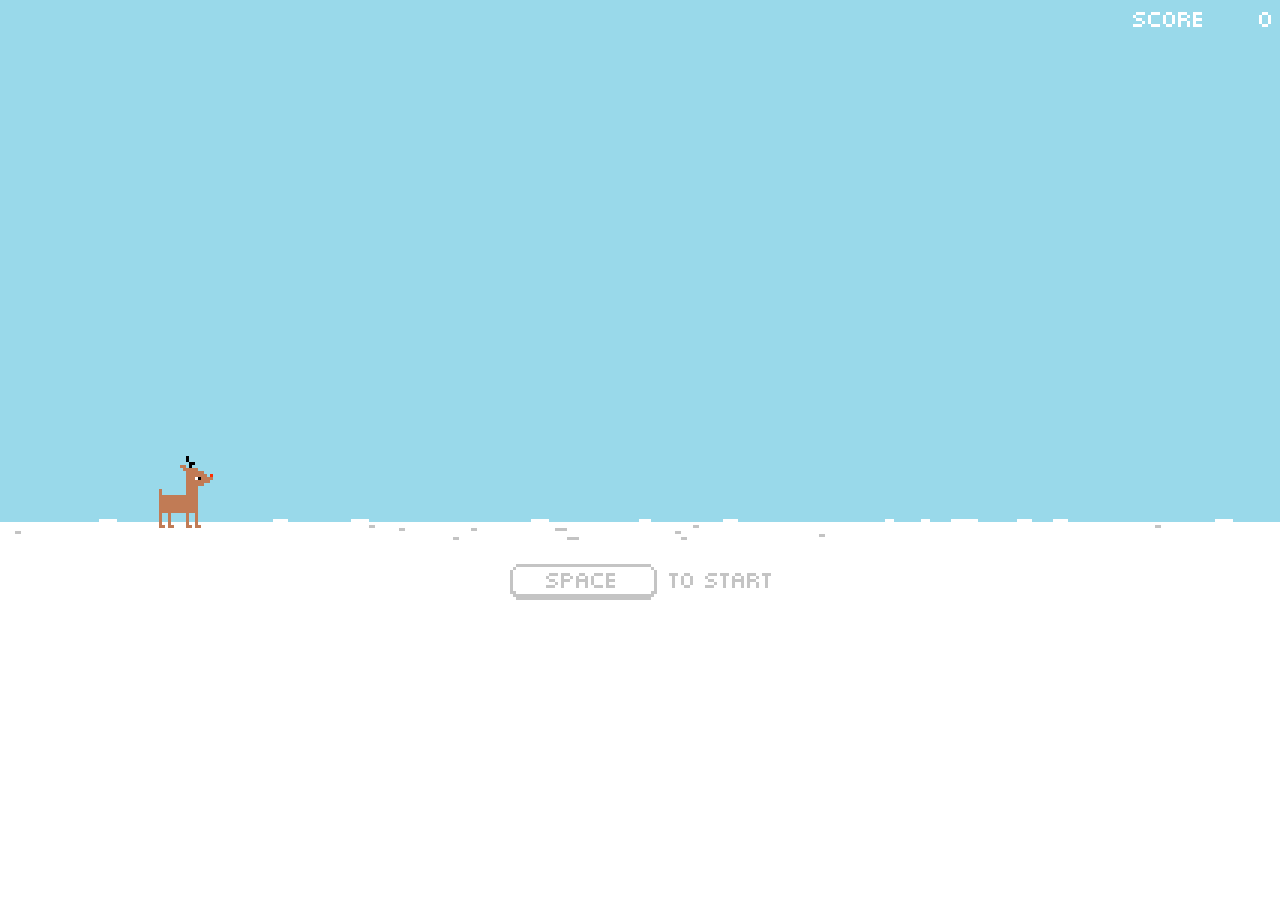
==== index.html @ 9b4e75dc "Update index.html" ====
<html>
	<head>
		<title>小鹿快跑 - 有的鹿</title>
        <meta http-equiv="Content-Type" content="text/html;charset=utf-8">
        <meta name="viewport" content="width=device-width,initial-scale=0.7,user-scalable=no">
		<style>
		body {
			background: #99d9ea;
			margin: 0;
		}

		#container {
			height: 60%;
		}

		#snow {
			background: white;
			height: 40%;
			width: 100%;
		}

		#snow .help {
			padding-top: 24px;
			text-align: center;
		}

		#snow .help img {
			display: none;
		}

		#snow .help img[src *= "."] {
			display: initial;
		}

		#over {
			position: fixed;
			top: 30%;
			width: 100%;
			text-align: center;
			display: none;
		}

		.footer {
			margin: 1em;
			position: fixed;
			bottom: 0;
			left: 0;
			font: 10pt sans-serif;
			color: #c3c3c3;
		}
		.footer a {
			color: #c3c3c3;
		}
		</style>
	</head>
	<body>
		<div id="container">
			<canvas width="800" height="300" id="canvas"></canvas>
		</div>
		<div id="snow">
			<div class="help">
				<img id="help-img" src="images/k1.png" height="36">
			</div>
		</div>
		<div id="over">
			<img id="over-img" src="images/o.png" height="15">
		</div>
 
		<script src="js/util.js"></script>
		<script src="js/game.js"></script>
		<script src="js/model.js"></script>
		<script src="js/rudolph.js"></script>
		<script src="js/particle.js"></script>
		<script src="js/obstacle.js"></script>

	</body>
</html>
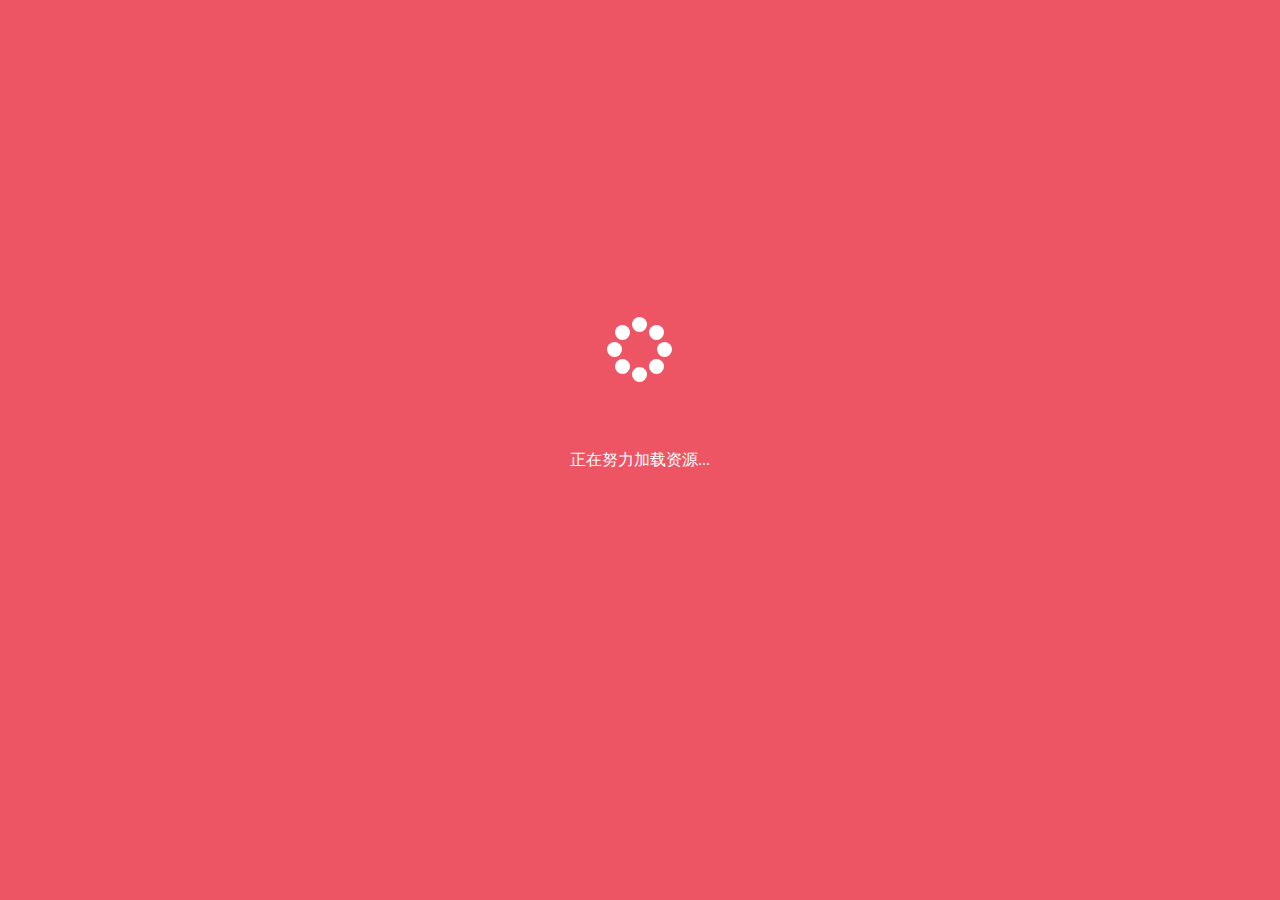
==== commit 2acd28d6: "Update index.html" ====
--- a/index.html
+++ b/index.html
@@ -8,7 +8,118 @@
 			background: #99d9ea;
 			margin: 0;
 		}
-
+		#loading{
+			position:fixed;
+			width:100%;
+			height:100%;
+			z-index:999999;
+			background:#ed5565;
+			color: #fff;
+		} 
+		.loader{
+			position: fixed;
+			left:50%;
+			top:50%;
+			margin-left:-100px;
+			margin-top:-200px;
+		    box-sizing: border-box;
+		    display: flex;
+		    flex: 0 1 auto;
+		    flex-direction: column;
+		    flex-grow: 1;
+		    flex-shrink: 0;
+		    flex-basis: 25%;
+		    width: 200px;
+		    height: 200px;
+		    align-items: center;
+		    justify-content: center;
+		}
+		.loader-text{
+			text-align:center;
+			position: fixed;
+			left:50%;
+			top:50%;
+			margin-left:-100px; 
+			width: 200px; 
+		}
+		.ball-spin-fade-loader {
+		    position: relative;
+		    top: -10px;
+		    left: -10px;
+		}
+		@-webkit-keyframes ball-spin-fade-loader {
+		  50% {
+		    opacity: 0.3;
+		    -webkit-transform: scale(0.4);
+		            transform: scale(0.4); }
+		  100% {
+		    opacity: 1;
+		    -webkit-transform: scale(1);
+		            transform: scale(1); } }
+		
+		@keyframes ball-spin-fade-loader {
+		  50% {
+		    opacity: 0.3;
+		    -webkit-transform: scale(0.4);
+		            transform: scale(0.4); }
+		  100% {
+		    opacity: 1;
+		    -webkit-transform: scale(1);
+		            transform: scale(1); } }
+		
+		.ball-spin-fade-loader {
+		  position: relative;
+		  top: -10px;
+		  left: -10px; }
+		  .ball-spin-fade-loader > div:nth-child(1) {
+		    top: 25px;
+		    left: 0;
+		    -webkit-animation: ball-spin-fade-loader 1s -0.96s infinite linear;
+		            animation: ball-spin-fade-loader 1s -0.96s infinite linear; }
+		  .ball-spin-fade-loader > div:nth-child(2) {
+		    top: 17.04545px;
+		    left: 17.04545px;
+		    -webkit-animation: ball-spin-fade-loader 1s -0.84s infinite linear;
+		            animation: ball-spin-fade-loader 1s -0.84s infinite linear; }
+		  .ball-spin-fade-loader > div:nth-child(3) {
+		    top: 0;
+		    left: 25px;
+		    -webkit-animation: ball-spin-fade-loader 1s -0.72s infinite linear;
+		            animation: ball-spin-fade-loader 1s -0.72s infinite linear; }
+		  .ball-spin-fade-loader > div:nth-child(4) {
+		    top: -17.04545px;
+		    left: 17.04545px;
+		    -webkit-animation: ball-spin-fade-loader 1s -0.6s infinite linear;
+		            animation: ball-spin-fade-loader 1s -0.6s infinite linear; }
+		  .ball-spin-fade-loader > div:nth-child(5) {
+		    top: -25px;
+		    left: 0;
+		    -webkit-animation: ball-spin-fade-loader 1s -0.48s infinite linear;
+		            animation: ball-spin-fade-loader 1s -0.48s infinite linear; }
+		  .ball-spin-fade-loader > div:nth-child(6) {
+		    top: -17.04545px;
+		    left: -17.04545px;
+		    -webkit-animation: ball-spin-fade-loader 1s -0.36s infinite linear;
+		            animation: ball-spin-fade-loader 1s -0.36s infinite linear; }
+		  .ball-spin-fade-loader > div:nth-child(7) {
+		    top: 0;
+		    left: -25px;
+		    -webkit-animation: ball-spin-fade-loader 1s -0.24s infinite linear;
+		            animation: ball-spin-fade-loader 1s -0.24s infinite linear; }
+		  .ball-spin-fade-loader > div:nth-child(8) {
+		    top: 17.04545px;
+		    left: -17.04545px;
+		    -webkit-animation: ball-spin-fade-loader 1s -0.12s infinite linear;
+		            animation: ball-spin-fade-loader 1s -0.12s infinite linear; }
+		  .ball-spin-fade-loader > div {
+		    background-color: #fff;
+		    width: 15px;
+		    height: 15px;
+		    border-radius: 100%;
+		    margin: 2px;
+		    -webkit-animation-fill-mode: both;
+		            animation-fill-mode: both;
+		    position: absolute; }
 		#container {
 			height: 60%;
 		}
@@ -54,6 +165,21 @@
 		</style>
 	</head>
 	<body>
+		<div id="loading">
+			<div class="loader">
+			<div class="loader-inner ball-spin-fade-loader">
+			  <div></div>
+			  <div></div>
+			  <div></div>
+			  <div></div>
+			  <div></div>
+			  <div></div>
+			  <div></div>
+			  <div></div>
+			</div> 
+		  </div>
+		  <div class="loader-text">正在努力加载资源...</div> 
+		</div> 
 		<div id="container">
 			<canvas width="800" height="300" id="canvas"></canvas>
 		</div>
@@ -65,7 +191,48 @@
 		<div id="over">
 			<img id="over-img" src="images/o.png" height="15">
 		</div>
- 
+ 		<script> 
+	 	var ready = function(fn){  
+		if(document.addEventListener){ 
+		    document.addEventListener("DOMContentLoaded",function(){   
+		        document.removeEventListener("DOMContentLoaded",arguments.callee,false);  
+		        fn();
+		    },false);  
+		}else if(document.attachEvent){  
+		   IEContentLoaded (window, fn);
+		}   
+		function IEContentLoaded (w, fn) {
+		    var d = w.document, done = false, 
+		    init = function () {
+		        if (!done) {
+		            done = true;
+		            fn();
+		        }
+		    }; 
+		    (function () {
+		        try { 
+		            d.documentElement.doScroll('left');
+		        } catch (e) {
+		            setTimeout(arguments.callee, 50);
+		            return;
+		        } 
+		        init();
+		    })(); 
+		    d.onreadystatechange = function() {
+		        if (d.readyState == 'complete') {
+		            d.onreadystatechange = null;
+		            init();
+		        }
+		    };
+		}
+		}
+		ready(function(){ 
+			setTimeout(function(){ 
+			var load = document.getElementById('loading');
+			removeElement(load);
+			},3000);
+		}); 
+ 		</script>
 		<script src="js/util.js"></script>
 		<script src="js/game.js"></script>
 		<script src="js/model.js"></script>
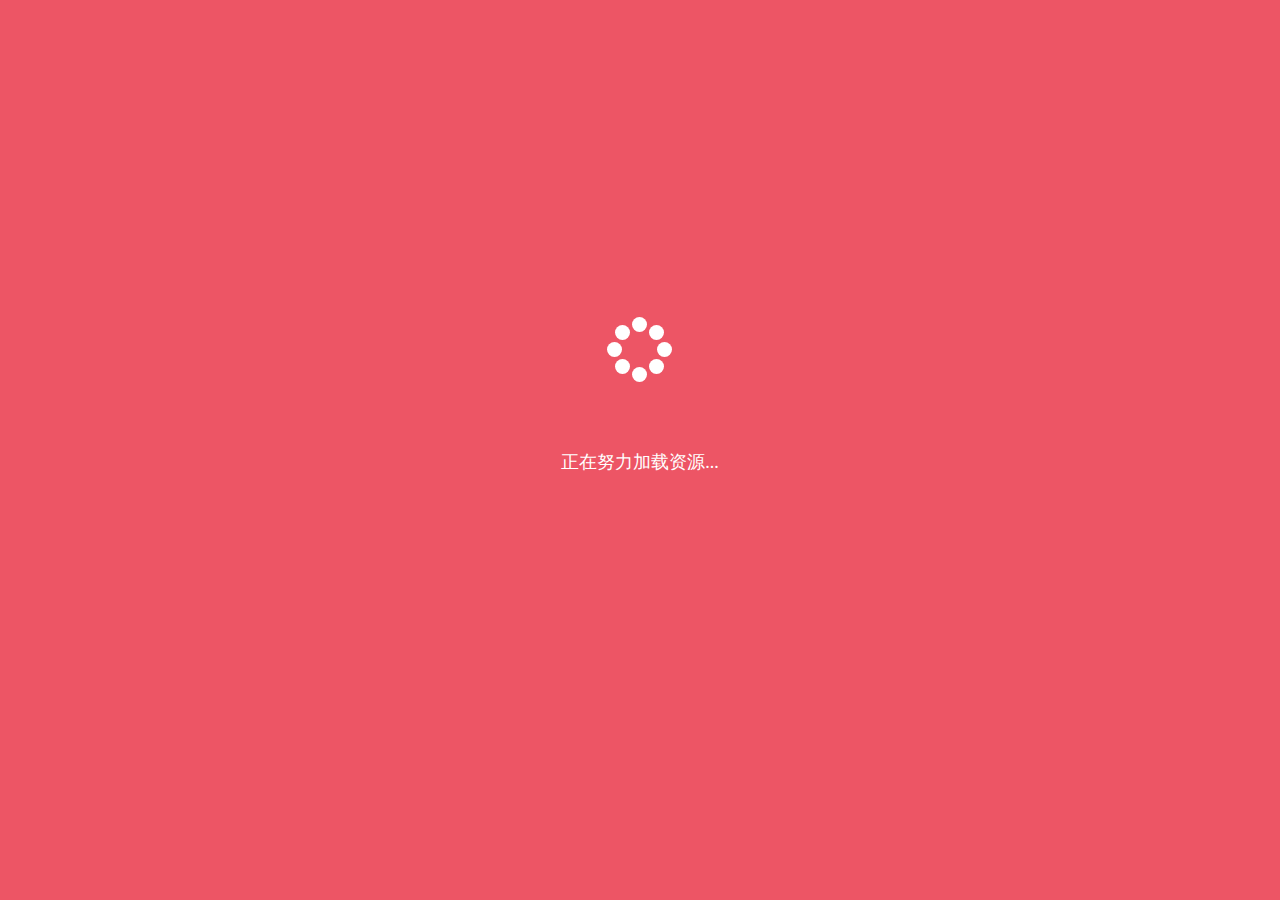
==== commit 75c33b14: "Update index.html" ====
--- a/index.html
+++ b/index.html
@@ -39,6 +39,7 @@
 			position: fixed;
 			left:50%;
 			top:50%;
+			font-size:18px;
 			margin-left:-100px; 
 			width: 200px; 
 		}
@@ -229,7 +230,7 @@
 		ready(function(){ 
 			setTimeout(function(){ 
 			var load = document.getElementById('loading');
-			removeElement(load);
+			load.style.display="none";
 			},3000);
 		}); 
  		</script>
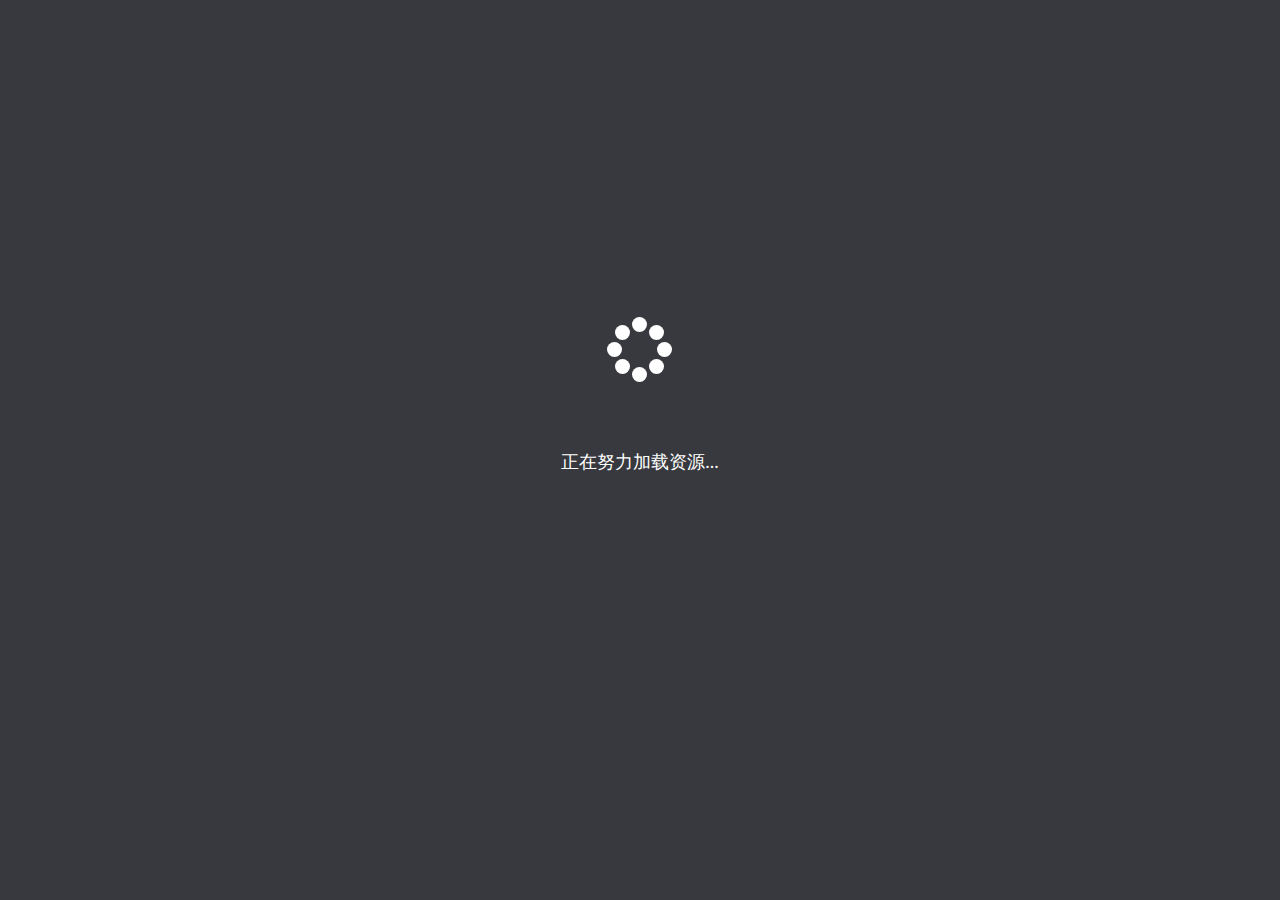
==== commit b066c1b1: "Update index.html" ====
--- a/index.html
+++ b/index.html
@@ -13,7 +13,7 @@
 			width:100%;
 			height:100%;
 			z-index:999999;
-			background:#ed5565;
+			background:#38393E;
 			color: #fff;
 		} 
 		.loader{
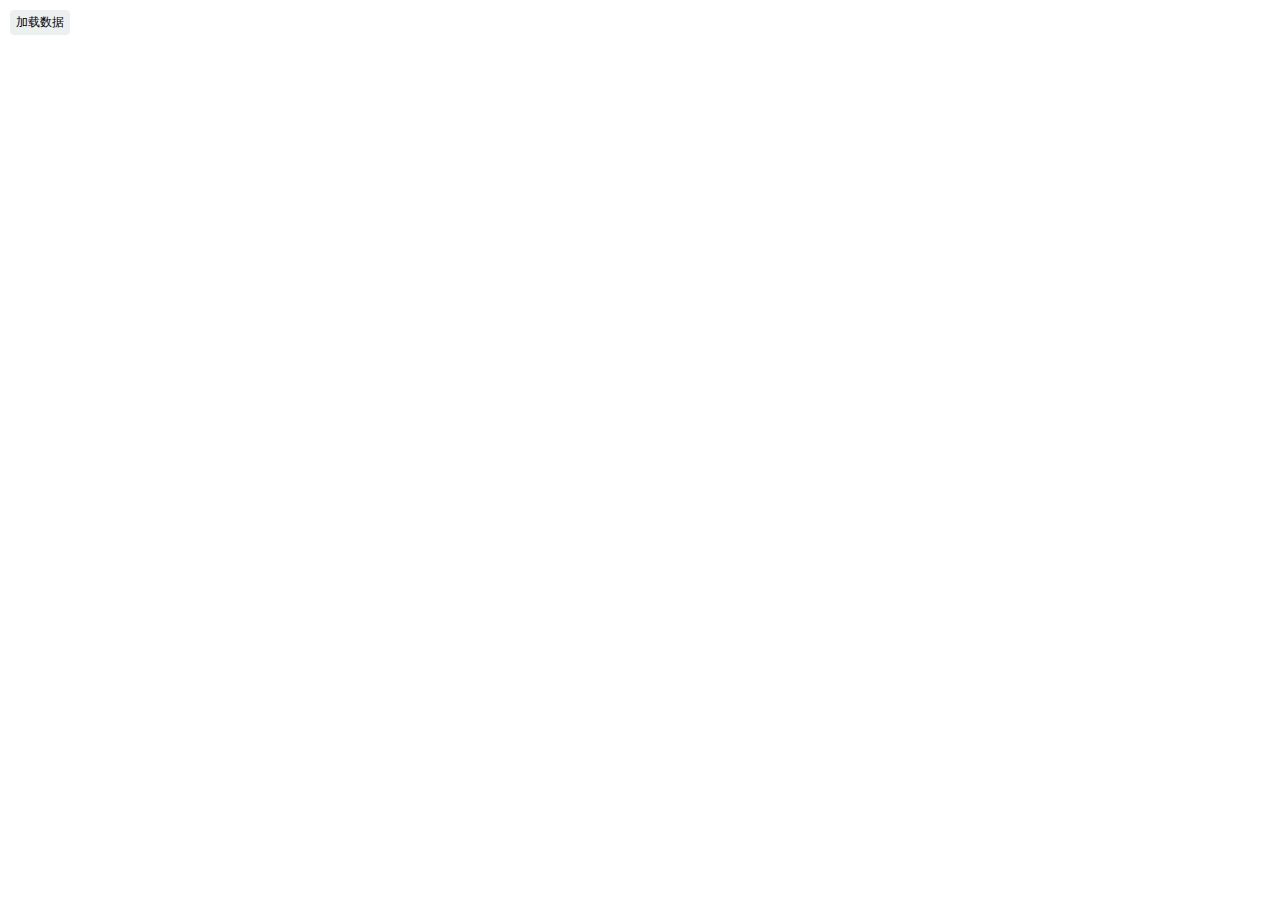
==== commit 38834d13: "commit something" ====
--- a/index.html
+++ b/index.html
@@ -1,245 +1,50 @@
 <html>
-	<head>
-		<title>小鹿快跑 - 有的鹿</title>
-        <meta http-equiv="Content-Type" content="text/html;charset=utf-8">
-        <meta name="viewport" content="width=device-width,initial-scale=0.7,user-scalable=no">
-		<style>
-		body {
-			background: #99d9ea;
-			margin: 0;
-		}
-		#loading{
-			position:fixed;
-			width:100%;
-			height:100%;
-			z-index:999999;
-			background:#38393E;
-			color: #fff;
+<head>
+	<title>调试面板</title>
+    <meta charset="UTF-8">
+    <meta name="viewport" content="width=device-width,initial-scale=1.0, minimum-scale=1.0, maximum-scale=1.0, user-scalable=no"/>
+    <link href="./css/aui.css" rel="stylesheet" type="text/css"/>
+    <link href="./css/index.css" rel="stylesheet" type="text/css"/>
+    <link href="./css/aui-iconfont.css" rel="stylesheet" type="text/css"/>
+    <script type="text/javascript" src="./js/api.js"></script>
+	<script type="text/javascript" src="./js/socket.io-2.1.1.js"></script>
+	<script type="text/javascript" src="./js/socket.js"></script>
+</head>
+<style type="text/css"> 
+</style>
+<body>
+ <div class="panel">
+	 <div id="statusTxt"></div>
+	 <button onclick="loadData();">加载数据</button>
+	 <div id="result"></div>
+ </div>
+
+</body>
+<script type="text/javascript">
+    var debug = true;//是否开启调试
+	$socket.init(function(status,msg){
+		console.log(status,msg);
+		var statusTxt = $api.byId("statusTxt");
+		$api.html(statusTxt,msg);
+		if(status){
+			$api.attr(statusTxt,'style','color:green;');
+		}else{
+			$api.attr(statusTxt,'style','color:red;');
 		} 
-		.loader{
-			position: fixed;
-			left:50%;
-			top:50%;
-			margin-left:-100px;
-			margin-top:-200px;
-		    box-sizing: border-box;
-		    display: flex;
-		    flex: 0 1 auto;
-		    flex-direction: column;
-		    flex-grow: 1;
-		    flex-shrink: 0;
-		    flex-basis: 25%;
-		    width: 200px;
-		    height: 200px;
-		    align-items: center;
-		    justify-content: center;
-		}
-		.loader-text{
-			text-align:center;
-			position: fixed;
-			left:50%;
-			top:50%;
-			font-size:18px;
-			margin-left:-100px; 
-			width: 200px; 
-		}
-		.ball-spin-fade-loader {
-		    position: relative;
-		    top: -10px;
-		    left: -10px;
-		}
-		@-webkit-keyframes ball-spin-fade-loader {
-		  50% {
-		    opacity: 0.3;
-		    -webkit-transform: scale(0.4);
-		            transform: scale(0.4); }
-		  100% {
-		    opacity: 1;
-		    -webkit-transform: scale(1);
-		            transform: scale(1); } }
-		
-		@keyframes ball-spin-fade-loader {
-		  50% {
-		    opacity: 0.3;
-		    -webkit-transform: scale(0.4);
-		            transform: scale(0.4); }
-		  100% {
-		    opacity: 1;
-		    -webkit-transform: scale(1);
-		            transform: scale(1); } }
-		
-		.ball-spin-fade-loader {
-		  position: relative;
-		  top: -10px;
-		  left: -10px; }
-		  .ball-spin-fade-loader > div:nth-child(1) {
-		    top: 25px;
-		    left: 0;
-		    -webkit-animation: ball-spin-fade-loader 1s -0.96s infinite linear;
-		            animation: ball-spin-fade-loader 1s -0.96s infinite linear; }
-		  .ball-spin-fade-loader > div:nth-child(2) {
-		    top: 17.04545px;
-		    left: 17.04545px;
-		    -webkit-animation: ball-spin-fade-loader 1s -0.84s infinite linear;
-		            animation: ball-spin-fade-loader 1s -0.84s infinite linear; }
-		  .ball-spin-fade-loader > div:nth-child(3) {
-		    top: 0;
-		    left: 25px;
-		    -webkit-animation: ball-spin-fade-loader 1s -0.72s infinite linear;
-		            animation: ball-spin-fade-loader 1s -0.72s infinite linear; }
-		  .ball-spin-fade-loader > div:nth-child(4) {
-		    top: -17.04545px;
-		    left: 17.04545px;
-		    -webkit-animation: ball-spin-fade-loader 1s -0.6s infinite linear;
-		            animation: ball-spin-fade-loader 1s -0.6s infinite linear; }
-		  .ball-spin-fade-loader > div:nth-child(5) {
-		    top: -25px;
-		    left: 0;
-		    -webkit-animation: ball-spin-fade-loader 1s -0.48s infinite linear;
-		            animation: ball-spin-fade-loader 1s -0.48s infinite linear; }
-		  .ball-spin-fade-loader > div:nth-child(6) {
-		    top: -17.04545px;
-		    left: -17.04545px;
-		    -webkit-animation: ball-spin-fade-loader 1s -0.36s infinite linear;
-		            animation: ball-spin-fade-loader 1s -0.36s infinite linear; }
-		  .ball-spin-fade-loader > div:nth-child(7) {
-		    top: 0;
-		    left: -25px;
-		    -webkit-animation: ball-spin-fade-loader 1s -0.24s infinite linear;
-		            animation: ball-spin-fade-loader 1s -0.24s infinite linear; }
-		  .ball-spin-fade-loader > div:nth-child(8) {
-		    top: 17.04545px;
-		    left: -17.04545px;
-		    -webkit-animation: ball-spin-fade-loader 1s -0.12s infinite linear;
-		            animation: ball-spin-fade-loader 1s -0.12s infinite linear; }
-		  .ball-spin-fade-loader > div {
-		    background-color: #fff;
-		    width: 15px;
-		    height: 15px;
-		    border-radius: 100%;
-		    margin: 2px;
-		    -webkit-animation-fill-mode: both;
-		            animation-fill-mode: both;
-		    position: absolute; }
-		#container {
-			height: 60%;
-		}
-
-		#snow {
-			background: white;
-			height: 40%;
-			width: 100%;
-		}
-
-		#snow .help {
-			padding-top: 24px;
-			text-align: center;
-		}
-
-		#snow .help img {
-			display: none;
-		}
-
-		#snow .help img[src *= "."] {
-			display: initial;
-		}
-
-		#over {
-			position: fixed;
-			top: 30%;
-			width: 100%;
-			text-align: center;
-			display: none;
-		}
-
-		.footer {
-			margin: 1em;
-			position: fixed;
-			bottom: 0;
-			left: 0;
-			font: 10pt sans-serif;
-			color: #c3c3c3;
-		}
-		.footer a {
-			color: #c3c3c3;
-		}
-		</style>
-	</head>
-	<body>
-		<div id="loading">
-			<div class="loader">
-			<div class="loader-inner ball-spin-fade-loader">
-			  <div></div>
-			  <div></div>
-			  <div></div>
-			  <div></div>
-			  <div></div>
-			  <div></div>
-			  <div></div>
-			  <div></div>
-			</div> 
-		  </div>
-		  <div class="loader-text">正在努力加载资源...</div> 
-		</div> 
-		<div id="container">
-			<canvas width="800" height="300" id="canvas"></canvas>
-		</div>
-		<div id="snow">
-			<div class="help">
-				<img id="help-img" src="images/k1.png" height="36">
-			</div>
-		</div>
-		<div id="over">
-			<img id="over-img" src="images/o.png" height="15">
-		</div>
- 		<script> 
-	 	var ready = function(fn){  
-		if(document.addEventListener){ 
-		    document.addEventListener("DOMContentLoaded",function(){   
-		        document.removeEventListener("DOMContentLoaded",arguments.callee,false);  
-		        fn();
-		    },false);  
-		}else if(document.attachEvent){  
-		   IEContentLoaded (window, fn);
-		}   
-		function IEContentLoaded (w, fn) {
-		    var d = w.document, done = false, 
-		    init = function () {
-		        if (!done) {
-		            done = true;
-		            fn();
-		        }
-		    }; 
-		    (function () {
-		        try { 
-		            d.documentElement.doScroll('left');
-		        } catch (e) {
-		            setTimeout(arguments.callee, 50);
-		            return;
-		        } 
-		        init();
-		    })(); 
-		    d.onreadystatechange = function() {
-		        if (d.readyState == 'complete') {
-		            d.onreadystatechange = null;
-		            init();
-		        }
-		    };
-		}
-		}
-		ready(function(){ 
-			setTimeout(function(){ 
-			var load = document.getElementById('loading');
-			load.style.display="none";
-			},3000);
-		}); 
- 		</script>
-		<script src="js/util.js"></script>
-		<script src="js/game.js"></script>
-		<script src="js/model.js"></script>
-		<script src="js/rudolph.js"></script>
-		<script src="js/particle.js"></script>
-		<script src="js/obstacle.js"></script>
-
-	</body>
-</html>
+	});
+	$socket.message(function(data){
+		console.log("接收消息:");
+		console.log(data);
+	});
+	function loadData(){
+		$socket.get('getQhInfos',{},function(status,data){
+			if(status){
+				$api.html($api.byId('result'),JSON.stringify(data));
+				console.log(data);
+			}else{ 
+				console.log(data);
+			}
+		});
+	}
+</script>
+</html>--- a/css/aui.css
+++ b/css/aui.css
@@ -0,0 +1,2922 @@
+@charset "UTF-8";
+html{
+	font-family: sans-serif;
+}
+#win_bg_dialog{
+		position:fixed;
+		left:0;
+		top:0;
+		 z-index: 10;
+		 width:100%;
+		 height:100%;
+		 opacity: 0.5;
+		 background:#000000;
+		-webkit-transition: top .3s ease-out,opacity .3s ease;
+	    -webkit-transition: all .3s linear;
+	    -moz-transition: top .3s ease-out,opacity .3s ease;
+	    -moz-transition: all .3s linear;
+	    -o-transition: top .3s ease-out,opacity .3s ease;
+	    -o-transition: all .3s linear;
+	    transition: top .3s ease-out,opacity .3s ease;
+	    transition: all .3s linear;
+		cursor: pointer;
+	}
+
+.swagger_body{
+	padding: 10px;
+	height: 100%;
+}
+.big_input{
+	width: 100%;
+	height: calc(100% - 50px);
+}
+.btn-group{
+	display: inline-flex;
+}
+.btn-group *{
+	margin-right: 10px;
+}
+.aui-input-select{
+	line-height: 1;
+	margin-top: 5px;
+	margin-right: 5px;
+	cursor: pointer;
+}
+.printer{
+	cursor: pointer;
+}
+.attendWin{
+	position: absolute;
+	left: 0;
+	top: 0;
+	width: 100%;
+	height: 100%;
+	z-index: 99;
+	background: #ffffff;
+}
+.aui-list-view-cell{
+	margin-top:10px;
+}
+.panel-title{
+	width:100%;
+	text-align: left;
+	background:#fff;
+	margin-top:10px;
+	border-left:3px #EB4F38 solid;
+	padding:10px;
+}
+.panel-title i{
+	float: right;
+	margin:2px 2px 0 0 ;
+}
+.panel{
+	padding:10px;
+	width:100%;
+	background:#fff;
+}
+.panel-right{
+	position: absolute;
+    right: 15px;
+}
+.cache-body{
+	width:100%;
+	height:auto;
+}
+	.aui-toast .aui-iconfont {
+    height: 90px;
+    line-height: 90px;
+	}
+html,body {
+	-webkit-touch-callout:none;
+	-webkit-text-size-adjust:none;
+	-webkit-tap-highlight-color:rgba(0, 0, 0, 0);
+	-webkit-user-select:none;
+	width: 100%;
+	height: 100%;
+}
+.hide{
+	display:none;
+} 
+.speci{
+	font-size:12px;
+	color:#999;
+}
+body {
+	line-height: 1.5;
+	font-size: 16px;
+	color: #000;
+	background-color: #ffffff;
+	outline: 0;
+}
+html,body,header,section,footer,div,ul,ol,li,img,a,span,em,del,legend,center,strong,var,fieldset,form,label,dl,dt,dd,cite,input,hr,time,mark,code,figcaption,figure,textarea,h1,h2,h3,h4,h5,h6,p{
+	margin:0;
+	border:0;
+	padding:0;
+	font-style:normal;
+}
+ul, li {
+	list-style: none;
+}
+b,strong {
+	font-weight: 700;
+}
+pre {
+	overflow: auto;
+}
+img {
+	border: 0;
+}
+p {
+	margin-top: 0;
+	margin-bottom: 0;
+	font-size: 12px;
+	color: #8f8f94;
+}
+a {
+	color: #0062cc;
+	text-decoration: none;
+	background-color: transparent;
+}
+a:hover {
+	outline: 0;
+}
+textarea {
+	overflow: hidden;
+	resize: none;
+}
+button {
+	overflow: visible;
+}
+button,select {
+	text-transform: none;
+}
+ 
+button,input,optgroup,select,textarea {
+	margin: 0;
+	font: inherit;
+	color: inherit;
+}
+hr {
+	height: 0;
+	-webkit-box-sizing: content-box;
+	 -moz-box-sizing: content-box;
+	      box-sizing: content-box;
+}
+pre {
+	overflow: auto;
+}
+.noprice:before {
+    content: '';
+    color: #fff;
+    width: 100%;
+    text-align: center; 
+    height: 100%;
+    position: absolute; 
+    left: 10px;
+    top: 10px;
+    background: #000;
+    opacity: 0.1;
+}
+.nodata:before{
+ 		content: '\e6e5';
+ 		font-family: "auiicon" !important; 
+   		 font-style: normal;
+  	    -webkit-font-smoothing: antialiased;
+ 		position: absolute;
+ 		top:-80px;
+ 		width:80px;
+ 		left:50%;
+ 		margin-left:-40px;
+ 		font-size: 60px;
+		color: #6D6D72; 
+		height: 60px;
+		line-height: 60px;
+		display: inline-block;
+ 	}
+.nodata{
+	width:90%;
+	margin-left:5%;
+	position:absolute;
+	margin-top:140px;
+	margin-bottom:40px;
+	text-align: center; 
+	color:#6D6D72;
+}
+
+#bottom55{
+	width:100%;
+	height:55px;
+} 
+.aui-inline {
+    display: inline-block;
+    vertical-align: top;
+}
+.aui-block {
+    display: block !important;
+}
+.aui-visibility {
+    visibility: visible !important;
+}
+.aui-hidden {
+    display: none !important;
+}
+/*自动隐藏文字*/
+.aui-ellipsis-1 {
+	padding-right: 15px;
+	overflow: hidden;
+	white-space: nowrap;
+	text-overflow: ellipsis;
+}
+.aui-ellipsis-2 {
+	display: -webkit-box;
+	overflow: hidden;
+	text-overflow: ellipsis;
+	word-wrap: break-word;
+	white-space: normal !important;
+	-webkit-line-clamp: 2;
+	-webkit-box-orient: vertical;
+}
+* {
+	-webkit-box-sizing: border-box;
+	      box-sizing: border-box;
+	-webkit-user-select: none;
+	-webkit-tap-highlight-color: transparent;
+	-webkit-tap-highlight-color: transparent;
+	outline: none;
+}
+/*水平线*/
+.aui-line-x {
+	width: 100%;
+	position: relative;
+	height: 1px;
+}
+.aui-line-x:after {
+	border-bottom: 1px solid #c8c7cc;
+	display: block;
+	content: '';
+	position: absolute;
+	top: 0;
+	right: 0;
+	bottom: 0;
+	left: 0;
+	-webkit-transform-origin: 0 0;
+	-webkit-transform: scale(1);
+	pointer-events: none;
+}
+/*内边距*/
+.aui-row-5 {
+	margin-right: -5px;
+	margin-left: -5px;
+}
+.aui-row-10 {
+	margin-right: -10px;
+	margin-left: -10px;
+}
+.aui-row-15 {
+	margin-right: -15px;
+	margin-left: -15px;
+}
+.aui-row-20 {
+	margin-right: -20px;
+	margin-left: -20px;
+}
+.aui-padded-0-5 {
+	padding: 0 5px;
+}
+.aui-padded-0-10 {
+	padding: 0 10px;
+}
+.aui-padded-0-15 {
+	padding: 0 15px;
+}
+.aui-padded-0-20 {
+	padding: 0 20px;
+}
+.aui-padded-5 {
+	overflow: hidden;
+	padding: 5px;
+}
+.aui-padded-10 {
+	overflow: hidden;
+	padding: 10px;
+}
+.aui-padded-15 {
+	overflow: hidden;
+	padding: 15px;
+}
+.aui-padded-20 {
+	overflow: hidden;
+	padding: 20px;
+}
+.aui-clearfix {
+	clear: both;
+}
+.aui-clearfix:before {
+	display: table;
+	content: " ";
+}
+.aui-clearfix:after {
+	clear: both;
+}
+/*文字对齐*/
+.aui-text-left {
+  text-align: left !important;
+}
+.aui-text-center {
+  text-align: center !important;
+}
+.aui-text-justify {
+  text-align: justify !important;
+}
+.aui-text-right {
+  text-align: right !important;
+}
+/*文字、背景颜色*/
+h1,h2,h3,h4,h5,h6 {
+	font-size: 100%;
+	font-weight: 400
+}
+h1 {
+	font-size: 18px;
+}
+
+h2 {
+	font-size: 17px;
+}
+h3 {
+	font-size: 16px;
+}
+h4 {
+	font-size: 16px;
+}
+h5 {
+	font-size: 12px;
+	font-weight: normal;
+	color: #8f8f94;
+}
+h6 {
+	font-size: 12px;
+	font-weight: normal;
+	color: #8f8f94;
+}
+h1 small,h2 small,h3 small,h4 small {
+	font-weight: normal;
+	line-height: 1;
+	color: #777777;
+}
+h5 small,h6 small {
+	font-weight: normal;
+	line-height: 1;
+	color: #8f8f94;
+}
+h1 small,h2 small,h3 small {
+	font-size: 65%;
+}
+h4 small,h5 small,h6 small {
+	font-size: 75%;
+}
+.aui-text-default {
+	color: #666666 !important;
+}
+.aui-text-primary {
+	color: #1abc9c !important;
+}
+.aui-text-success {
+	color: #2ecc71 !important;
+}
+.aui-text-info {
+	color: #3498db !important;
+}
+.aui-text-warning {
+	color: #f1c40f !important;
+}
+.aui-text-danger {
+	color: #e74c3c !important;
+}
+.aui-text-blue {
+	color: #a1d4cf !important;
+}
+.aui-text-pink {
+	color: #fbb8af !important;
+}
+.aui-bg-default {
+	background-color: #f4f4f4 !important;
+}
+.aui-bg-primary {
+	background-color: #1abc9c !important;
+}
+.aui-bg-success {
+	background-color: #2ecc71 !important;
+}
+.aui-bg-info {
+	background-color: #3498db !important;
+}
+.aui-bg-warning {
+	background-color: #f1c40f !important;
+}
+.aui-bg-danger {
+	background-color: #e74c3c !important;
+}
+.aui-bg-blue {
+	background-color: #a1d4cf !important;
+}
+.aui-bg-pink {
+	background-color: #fbb8af !important;
+}
+/*对齐,显示，隐藏等*/
+.aui-pull-right {
+	float: right !important;
+}
+.aui-pull-left {
+	float: left !important;
+}
+.aui-hide {
+	display: none !important;
+}
+.aui-show {
+	display: block !important;
+}
+.aui-invisible {
+	visibility: hidden;
+}
+.aui-inline {
+	display: inline-block;
+	vertical-align: top;
+}
+/*基本容器*/
+.aui-content {
+	-webkit-overflow-scrolling: touch;
+	margin-bottom: 15px;
+}
+.aui-content-title {
+	position: relative;
+	overflow: hidden;
+	margin: 0;
+	white-space: nowrap;
+	text-overflow: ellipsis;
+	font-size: 12px;
+	text-transform: uppercase;
+	line-height: 1;
+	color: #6d6d72;
+	padding: 25px 15px 10px;
+}
+.aui-content-padded {
+  	margin: 0 10px;
+  	-webkit-overflow-scrolling: touch;
+  	margin-bottom: 15px;
+}
+.aui-card {
+    margin: 0 10px;
+    margin-bottom: 15px;
+    position: relative;
+    background: #fff;
+    border-radius: 6px;
+}
+.aui-card:after {
+	display: block;
+	content: '';
+	position: absolute;
+	top: 0;
+	right: 0;
+	bottom: 0;
+	left: 0;
+	-webkit-transform-origin: 0 0;
+	-webkit-transform: scale(1);
+	pointer-events: none;
+	border: 1px solid #c8c7cc;
+	border-radius: 6px;
+	overflow: hidden;
+}
+.aui-card.aui-noborder:after {
+	border: none;
+	overflow: hidden;
+}
+.aui-card.aui-noborder .aui-list-view,
+.aui-card.aui-noborder .aui-user-view {
+	border-radius: 6px;
+}
+/*容器内列表相关处理*/
+.aui-card .aui-form {
+	background: none;
+}
+.aui-card .aui-list-view:after,
+.aui-card .aui-list-view-cell:first-child:after,
+.aui-card .aui-user-view-cell:first-child:after,
+.aui-card .aui-input-row:first-child:after,
+.aui-content-padded .aui-list-view:after,
+.aui-content-padded .aui-user-view-cell:first-child:after{
+	border-top: 0!important;
+}
+.aui-card .aui-list-view-cell:last-child:after,
+.aui-card .aui-user-view-cell:last-child:after,
+.aui-card .aui-btn-row:after,
+.aui-card .aui-input-row:last-child:after,
+.aui-content-padded .aui-list-view-cell:last-child:after,
+.aui-content-padded .aui-user-view-cell:last-child:after {
+	border-bottom: 0;
+}
+/*栅格类*/
+.aui-col-xs-1,.aui-col-xs-2,.aui-col-xs-3,.aui-col-xs-4,.aui-col-xs-5,.aui-col-xs-6,.aui-col-xs-7,.aui-col-xs-8,.aui-col-xs-9,.aui-col-xs-10,.aui-col-xs-11,.aui-col-5 {
+	position: relative;
+	float: left;
+}
+.aui-col-xs-12 {
+	width: 100%;
+	position: relative;
+}
+.aui-col-xs-11 {
+	width: 91.66666667%;
+}
+.aui-col-xs-10 {
+	width: 83.33333333%;
+}
+.aui-col-xs-9 {
+	width: 75%;
+}
+.aui-col-xs-8 {
+	width: 66.66666667%;
+}
+.aui-col-xs-7 {
+	width: 58.33333333%;
+}
+.aui-col-xs-6 {
+	width: 50%;
+}
+.aui-col-xs-5 {
+	width: 41.66666667%;
+}
+.aui-col-xs-4 {
+	width: 33.33333333%;
+}
+.aui-col-xs-3 {
+	width: 25%;
+}
+.aui-col-xs-2 {
+	width: 16.66666667%;
+}
+.aui-col-xs-1 {
+	width: 8.33333333%;
+}
+.aui-col-5 {
+	width: 20%;
+}
+/*标签*/
+.aui-label {
+	display: table-cell;
+	padding: .3em .35em .2em .35em;
+	font-size: 12px;
+	line-height: 1;
+	color: #fff;
+	text-align: center;
+	white-space: nowrap;
+	vertical-align: baseline;
+	border-radius: .15em;
+}
+.aui-label-default {
+	background-color: #f4f4f4;
+	color: #8f8f94;
+}
+.aui-label-primary {
+	background-color: #1abc9c;
+}
+
+.aui-label-success {
+	background-color: #2ecc71;
+}
+.aui-label-info {
+	background-color: #3498db;
+}
+.aui-label-warning {
+	background-color: #f1c40f;
+}
+.aui-label-danger {
+	background-color: #e74c3c;
+}
+.aui-label-blue {
+	background-color: #a1d4cf;
+}
+.aui-label-pink {
+	background-color: #fbb8af;
+}
+/*按钮样式*/
+button, .aui-btn {
+	position: relative;
+	display: inline-block;
+	padding: 3px 5px;
+	margin-bottom: 0;
+	font-size: 12px;
+	font-weight: 400;
+	line-height: 1.42857143;
+	text-align: center;
+	background-color: #ecf0f1;
+	white-space: nowrap;
+	vertical-align: middle;
+	-ms-touch-action: manipulation;
+	  touch-action: manipulation;
+	cursor: pointer; 
+	-webkit-user-select: none;
+	 -moz-user-select: none;
+	  -ms-user-select: none;
+	      user-select: none;
+	border: 1px solid #ecf0f1;
+	border-radius: 4px;
+}
+.aui-btn:active {
+	color: #ffffff;
+	background-color: #bdc3c7;
+}
+.aui-btn-default {
+	color: #ffffff;
+	background-color: #bdc3c7;
+	border: 1px solid #bdc3c7;
+}
+.aui-btn-primary {
+	color: #ffffff;
+	background-color: #1abc9c;
+	border: 1px solid #1abc9c;
+}
+.aui-btn-primary.active, .aui-btn-primary:active {
+	color: #fff;
+	background-color: #16a085;
+	border: 1px solid #16a085;
+}
+.aui-btn-success {
+	color: #ffffff;
+	background-color: #2ecc71;
+	border: 1px solid #2ecc71;
+}
+.aui-btn-success.active, .aui-btn-success:active {
+	color: #fff;
+	background-color: #27ae60;
+	border: 1px solid #27ae60;
+}
+.aui-btn-info {
+	color: #ffffff;
+	background-color: #3498db;
+	border: 1px solid #3498db;
+}
+.aui-btn-info.active, .aui-btn-info:active {
+	color: #fff;
+	background-color: #2980b9;
+	border: 1px solid #2980b9;
+}
+.aui-btn-warning {
+	color: #ffffff;
+	background-color: #f1c40f;
+	border: 1px solid #f1c40f;
+}
+.aui-btn-warning.active, .aui-btn-warning:active {
+	color: #fff;
+	background-color: #faa732;
+	border: 1px solid #faa732;
+}
+.aui-btn-danger {
+	color: #ffffff;
+	background-color: #e74c3c;
+	border: 1px solid #e74c3c;
+}
+.aui-btn-danger.active, .aui-btn-danger:active {
+	color: #fff;
+	background-color: #c0392b;
+	border: 1px solid #c0392b;
+}
+.aui-btn-block {
+	display: block;
+	width: 100%;
+	padding: 15px 0;
+	margin-bottom: 0;
+	font-size: 18px;
+}
+.aui-btn .aui-iconfont, .aui-btn-block .aui-iconfont {
+	margin-right: 6px;
+}
+.aui-btn .aui-badge, .aui-btn-block .aui-badge {
+	margin-left: 6px;
+}
+.aui-btn-outlined {
+	background: transparent;
+}
+.aui-btn-default.aui-btn-outlined {
+	color: #bdc3c7;
+}
+.aui-btn-primary.aui-btn-outlined {
+	color: #16a085;
+}
+.aui-btn-success.aui-btn-outlined {
+	color: #27ae60;
+}
+.aui-btn-info.aui-btn-outlined {
+	color: #2980b9;
+}
+.aui-btn-warning.aui-btn-outlined {
+	color: #faa732;
+}
+.aui-btn-danger.aui-btn-outlined {
+	color: #c0392b;
+}
+.aui-btn-default.aui-btn-outlined:active {
+	background: #bdc3c7;
+	color: #ffffff;
+}
+.aui-btn-primary.aui-btn-outlined:active {
+	background: #16a085;
+	color: #ffffff;
+}
+.aui-btn-success.aui-btn-outlined:active {
+	background: #27ae60;
+	color: #ffffff;
+}
+.aui-btn-info.aui-btn-outlined:active {
+	background: #2980b9;
+	color: #ffffff;
+}
+.aui-btn-warning.aui-btn-outlined:active {
+	background: #faa732;
+	color: #ffffff;
+}
+.aui-btn-danger.aui-btn-outlined:active {
+	background: #c0392b;
+	color: #ffffff;
+}
+/*
+*表单类\输入框\radio\checkbox
+**/
+textarea {
+	width: 100%;
+	-webkit-appearance: none;
+	padding: 10px 15px;
+	margin-bottom: 15px;
+	line-height: 21px;
+	-webkit-user-select: text;
+	background-color: #fff;
+	border: 1px solid rgba(0, 0, 0, .2);
+	border-radius: 3px;
+	outline: none;
+}
+select,
+input[type="text"],
+input[type="search"],
+input[type="password"],
+input[type="week"],
+input[type="number"],
+input[type="email"],
+input[type="url"],
+input[type="tel"],
+input[type="color"],
+input[type="datetime"],
+input[type="datetime-local"],
+input[type="date"],
+input[type="month"],
+input[type="time"] {
+	width: auto;
+	-webkit-appearance: none;
+	-webkit-user-select: text;
+	padding: 5px 7px;
+	margin-bottom: 15px;
+	line-height: 0;
+	background-color: #fff;
+	border: 0.5px solid rgba(0, 0, 0, .2);
+	border-radius: 3px;
+	outline: none;
+}
+.aui-form {
+	position: relative;
+	background: #ffffff;
+}
+.aui-input-row {
+	position: relative;
+    display: table;
+    padding: 6px 0;
+}
+.aui-input-row:after {
+	border-bottom: 1px solid #c8c7cc;
+	display: block;
+	content: '';
+	position: absolute;
+	top: 0;
+	right: 0;
+	bottom: 0;
+	left: 0;
+	-webkit-transform-origin: 0 0;
+	-webkit-transform: scale(1);
+	pointer-events: none;
+}
+.aui-input-row:first-child:after {
+  	border-top: 1px solid #c8c7cc;
+	display: block;
+	content: '';
+	position: absolute;
+	top: 0;
+	right: 0;
+	bottom: 0;
+	left: 0;
+	-webkit-transform-origin: 0 0;
+	-webkit-transform: scale(1);
+	pointer-events: none;
+}
+.aui-input-row:last-child:after {
+	border-bottom: 1px solid #c8c7cc;
+}
+.aui-input-row .aui-input-addon {
+    font-size: 12px;
+    font-weight: 400;
+    line-height: 1;
+    color: #333;
+    text-align: center;
+    display: table-cell;
+    width: 1%;
+    white-space: nowrap;
+    vertical-align: middle;
+    padding: 5px;
+}
+.aui-input-row .aui-input-addon.aui-iconfont {
+	font-size: 18px;
+}
+.aui-input-row .aui-input {
+    font-size: 12px;
+    margin: 0;
+    display: table-cell;
+    position: relative;
+    float: left;
+    width: 100%;
+    border:none;
+    border-radius: 0;
+}
+.aui-btn-row {
+	position: relative;
+	text-align: center;
+	padding: 15px;
+}
+.aui-btn-row:after {
+	border-bottom: 1px solid #c8c7cc;
+	display: block;
+	content: '';
+	position: absolute;
+	top: 0;
+	right: 0;
+	bottom: 0;
+	left: 0;
+	-webkit-transform-origin: 0 0;
+	-webkit-transform: scale(1);
+	pointer-events: none;
+}
+
+/*单选、多选*/
+.aui-radio {
+	width: 26px;
+	height: 26px;
+	position: relative;
+	margin: 8px 10px;
+	background: #ffffff;
+	border: solid 1px #dddddd;
+	border-radius: 50%;
+	display: table;
+	float: left;
+	-webkit-appearance: none;
+			transition: background-color ease 0.1s;
+}
+.aui-radio:after {
+	pointer-events: none;
+}
+.aui-radio-name {
+	height: 26px;
+	line-height: 26px;
+	margin: 8px 10px 8px -5px;
+	float: left;
+}
+.aui-radio:checked,
+.aui-radio.aui-checked {
+	background-color: #1abc9c;
+	border: solid 1px #1abc9c;
+	text-align: center;
+}
+.aui-radio:checked:before,
+.aui-radio.aui-checked:before {
+	position: absolute;
+	left: 5px;
+	top: 1px;
+	font-size: 16px;
+	display: table;
+	font-family: "auiicon";
+	content: "\e645";
+	color: #ffffff;
+}
+.aui-radio:checked:after,
+.aui-radio.aui-checked:after {
+	position: absolute;
+	left: 5px;
+	top: 1px;
+	font-size: 16px;
+	display: table;
+	font-family: "auiicon";
+	content: "\e645";
+	color: #ffffff;
+	pointer-events: none;
+}
+.aui-radio:disabled,
+.aui-radio.aui-disabled {
+	background-color: #d9d9d9;
+	border: solid 1px #d9d9d9;
+}
+.aui-radio:disabled:before,
+.aui-radio.aui-disabled:before {
+	position: absolute;
+	left: 5px;
+	top: 0px;
+	display: table;
+	font-family: "auiicon";
+	content: "\e645";
+	font-size: 16px;
+	color: #ffffff;
+}
+.aui-radio:disabled:after,
+.aui-radio.aui-disabled:after {
+	position: absolute;
+	left: 5px;
+	top: 0px;
+	display: table;
+	font-family: "auiicon";
+	content: "\e645";
+	font-size: 16px;
+	color: #ffffff;
+}
+.aui-radio.aui-radio-info:checked,
+.aui-radio.aui-radio-info.aui-checked {
+	background-color: #3498db;
+	border: solid 1px #3498db;
+}
+.aui-radio.aui-radio-success:checked,
+.aui-radio.aui-radio-success.aui-checked {
+	background-color: #2ecc71;
+	border: solid 1px #2ecc71;
+}
+.aui-radio.aui-radio-danger:checked,
+.aui-radio.aui-radio-danger.aui-checked {
+	background-color: #e74c3c;
+	border: solid 1px #e74c3c;
+}
+.aui-radio.aui-radio-warning:checked,
+.aui-radio.aui-radio-warning.aui-checked {
+	background-color: #f1c40f;
+	border: solid 1px #f1c40f;
+}
+.aui-checkbox {
+	width: 26px;
+	height: 26px;
+	position: relative;
+	margin: 8px 15px;
+	background: #ffffff;
+	border: solid 1px #dddddd;
+	border-radius: 4px;
+	display: table;
+	float: left;
+	-webkit-appearance: none;
+			transition: background-color ease 0.1s;
+}
+.aui-checkbox:after {
+	pointer-events: none;
+}
+.aui-checkbox-name {
+	height: 26px;
+	line-height: 26px;
+	margin: 8px 10px 8px -5px;
+	float: left;
+}
+.aui-checkbox:checked,
+.aui-checkbox.aui-checked {
+	background-color: #1abc9c;
+	border: solid 1px #1abc9c;
+	text-align: center;
+}
+.aui-checkbox:checked:before,
+.aui-checkbox.aui-checked:before {
+	position: absolute;
+	left: 5px;
+	top: 0px;
+	font-size: 16px;
+	display: inline-block;
+	font-family: "auiicon";
+	content: "\e645";
+	color: #ffffff;
+}
+.aui-checkbox:checked:after,
+.aui-checkbox.aui-checked:after {
+	position: absolute;
+	left: 5px;
+	top: 0px;
+	font-size: 16px;
+	display: inline-block;
+	font-family: "auiicon";
+	content: "\e645";
+	color: #ffffff;
+	pointer-events: none;
+}
+.aui-checkbox:disabled,
+.aui-checkbox.aui-disabled {
+	background-color: #d9d9d9;
+	border: solid 1px #d9d9d9;
+}
+.aui-checkbox:disabled:before,
+.aui-checkbox.aui-disabled:before {
+	position: absolute;
+	left: 5px;
+	top: 1px;
+	display: inline-block;
+	font-family: "auiicon";
+	content: "\e645";
+	font-size: 16px;
+	color: #ffffff;
+}
+.aui-checkbox:disabled:after,
+.aui-checkbox.aui-disabled:after {
+	position: absolute;
+	left: 5px;
+	top: 1px;
+	display: inline-block;
+	font-family: "auiicon";
+	content: "\e645";
+	font-size: 16px;
+	color: #ffffff;
+}
+.aui-checkbox.aui-checkbox-info:checked,
+.aui-checkbox.aui-checkbox-info.aui-checked {
+	background-color: #3498db;
+	border: solid 1px #3498db;
+}
+.aui-checkbox.aui-checkbox-success:checked,
+.aui-checkbox.aui-checkbox-success.aui-checked {
+	background-color: #2ecc71;
+	border: solid 1px #2ecc71;
+}
+.aui-checkbox.aui-checkbox-danger:checked,
+.aui-checkbox.aui-checkbox-danger.aui-checked {
+	background-color: #e74c3c;
+	border: solid 1px #e74c3c;
+}
+.aui-checkbox.aui-checkbox-warning:checked,
+.aui-checkbox.aui-checkbox-warning.aui-checked {
+	background-color: #f1c40f;
+	border: solid 1px #f1c40f;
+}
+/*列表*/
+.aui-content > .aui-list-view:last-child {
+  	margin-bottom: 15px;
+}
+.aui-list-view {
+	position: relative;
+	padding-left: 0;
+	margin-top: 0;
+	margin-bottom: 15px;
+	list-style: none;
+	background-color: #fff;
+}
+.aui-list-view:after {
+  	border-top: 1px solid #c8c7cc;
+	display: block;
+	content: '';
+	position: absolute;
+	top: 0;
+	right: 0;
+	bottom: 0;
+	left: 0;
+	-webkit-transform-origin: 0 0;
+	-webkit-transform: scale(1);
+	pointer-events: none;
+}
+.aui-list-view-cell {
+	position: relative;
+	padding: 12px 15px;
+	overflow: hidden;
+	-webkit-transform-style: preserve-3d;
+	      transform-style: preserve-3d;
+	-webkit-touch-callout: none;
+}
+.aui-list-view-cell:after {
+	border-bottom: 1px solid #c8c7cc;
+	display: block;
+	content: '';
+	position: absolute;
+	top: 0;
+	right: 0;
+	bottom: 0;
+	left: 0;
+	-webkit-transform-origin: 0 0;
+	-webkit-transform: scale(1);
+	pointer-events: none;
+}
+
+.aui-list-view-cell:last-child:after {
+  	border-bottom: 1px solid #c8c7cc;
+}
+.aui-list-view-cell > a{
+  	position: relative;
+  	padding: inherit;
+  	margin: -12px -15px;
+  	display: block;
+  	overflow: hidden;
+  	color: inherit;
+  	text-overflow: ellipsis;
+  	white-space: nowrap;
+}
+.aui-list-view-cell > a:active{
+	background: #f4f4f4;
+}
+.aui-list-view-cell > a.aui-active{
+  	background-color: #eee;
+}
+.aui-list-view-cell > a.aui-ellipsis-1,
+.aui-list-view-cell > a.aui-ellipsis-2  {
+	padding-bottom: -4px;
+	padding-right: 30px;
+}
+.aui-list-view-cell p {
+  	margin-bottom: 0;
+}
+
+.aui-list-view.aui-in .aui-list-view-cell:last-child:after {
+  	left:0;
+}
+.aui-list-view.aui-in .aui-list-view-cell:after {
+	left: 15px;
+}
+.aui-list-view i.aui-iconfont {
+    padding: 5px;
+    border-radius: 4px;
+    margin-right: 10px;
+    color: #ffffff;
+    font-size: 1.125em;
+}
+/*列表页角标靠右*/
+.aui-list-view-cell > .aui-badge,
+.aui-list-view-cell > a > .aui-badge {
+	position: absolute;
+	top: 50%;
+	right: 15px;
+	-webkit-transform: translateY(-50%);
+	      transform: translateY(-50%);
+}
+.aui-list-view-cell > a.aui-arrow-right > .aui-badge,
+.aui-list-view-cell > div.aui-arrow-right > .aui-badge {
+	position: absolute;
+	top: 50%;
+	right: 30px;
+	-webkit-transform: translateY(-50%);
+	      transform: translateY(-50%);
+}
+/*带有箭头的列表*/
+.aui-arrow-right:after {
+	font-family: 'auiicon';
+	font-size: inherit;
+	line-height: 1;
+	color: #bbbbbb;
+	text-decoration: none;
+	position: absolute;
+	top: 50%;
+	display: inline-block;
+	-webkit-transform: translateY(-50%);
+	      transform: translateY(-50%);
+	-webkit-font-smoothing: antialiased;
+}
+.aui-arrow-right:after {
+	font-family:"auiicon" !important;
+	right: 15px;
+	content: '\e6a3';
+}
+/*会员列表～通讯录～消息列表*/
+.aui-user-view {
+	position: relative;
+	padding-left: 0;
+	margin-top: 0;
+	margin-bottom: 15px;
+	list-style: none;
+	background-color: #fff;
+}
+.aui-user-view:after {
+  	border-top: 1px solid #c8c7cc;
+	display: block;
+	content: '';
+	position: absolute;
+	top: 0;
+	right: 0;
+	bottom: 0;
+	left: 0;
+	-webkit-transform-origin: 0 0;
+	-webkit-transform: scale(1);
+	pointer-events: none;
+}
+.aui-user-view-cell {
+	position: relative;
+	padding: 11px 15px;
+	overflow: hidden;
+}
+.aui-user-view-cell:after {
+	border-bottom: 1px solid #c8c7cc;
+	display: block;
+	content: '';
+	position: absolute;
+	top: 0;
+	right: 0;
+	bottom: 0;
+	left: 0;
+	-webkit-transform-origin: 0 0;
+	-webkit-transform: scale(1);
+	pointer-events: none;
+}
+
+.aui-user-view-cell:last-child:after {
+  	border-bottom: 1px solid #c8c7cc;
+}
+.aui-user-view-cell:active {
+	background: #f4f4f4;
+}
+.aui-user-view-cell > a {
+  	position: relative;
+  	padding: inherit;
+  	margin: -11px -15px;
+  	display: block;
+  	overflow: hidden;
+  	color: inherit;
+  	text-overflow: ellipsis;
+  	white-space: nowrap;
+}
+.aui-user-view-cell > a.aui-active {
+  	background-color: #eee;
+}
+.aui-user-view-cell p {
+	margin-top: 3px;
+  	margin-bottom: 0;
+  	font-size: 12px;
+}
+.aui-user-view-cell .aui-img,
+.aui-user-view-cell .aui-img-body {
+	overflow: hidden;
+}
+.aui-user-view-cell .aui-img-body span {
+	color: #333333;
+	margin-top: 2px;
+	font-weight: 400;
+	font-size: 16px;
+	width: 100%;
+}
+.aui-user-view-cell .aui-img-body span > em {
+	font-weight: 400;
+	font-size: 12px;
+	color: #8f8f94;
+	float: right;
+}
+.aui-user-view-cell .aui-img-object {
+	max-width: 48px !important;
+	height: 48px !important;
+	line-height: 48px !important;
+	border-radius: 50%;
+}
+.aui-user-view-cell .aui-img-object.aui-pull-left {
+	margin-right: 15px;
+}
+.aui-user-view-cell .aui-img-object.aui-pull-right {
+	margin-left: 0px;
+}
+.aui-user-view-cell .aui-img-body.aui-arrow-right:after {
+	font-family: 'auiicon';
+	font-size: inherit;
+	line-height: 1;
+	color: #bbbbbb;
+	text-decoration: none;
+	position: absolute;
+	top: 50%;
+	display: table;
+	font-size: 20px;
+	right: 15px;
+	content: '\e6a3';
+}
+.aui-user-view.aui-in .aui-user-view-cell:last-child:after {
+  	left:0;
+}
+.aui-user-view.aui-in .aui-user-view-cell:after {
+	left: 15px;
+}
+/*图文列表类*/
+.aui-list-view .aui-img,
+.aui-list-view .aui-img-body {
+	overflow: hidden;
+}
+.aui-list-view .aui-img-object {
+	max-width: 60px;
+	height: 60px;
+	line-height: 60px; 
+} 
+.aui-list-view .aui-img-object.aui-pull-left {
+	margin-right: 15px;
+}
+.aui-list-view .aui-img-object.aui-pull-right {
+	margin-left: 0px;
+}
+.aui-list-view.aui-grid-view {
+	display: table;
+	width: 100%;
+	padding: 0 10px 10px 0;
+	font-size: 0;
+	white-space: normal;
+}
+.aui-list-view.aui-grid-view:after {
+	border-top:0;
+}
+.aui-list-view.aui-grid-view .aui-list-view-cell {
+	display: table-cell;
+	padding: 10px 0 0 10px;
+	text-align: center;
+	vertical-align: middle;
+	background: none;
+}
+.aui-list-view.aui-grid-view .aui-list-view-cell:after {
+	border-bottom: 0;
+}
+.aui-list-view.aui-grid-view .aui-list-view-cell .aui-img-object {
+	width: 100%;
+	max-width: 100%;
+	height: auto;
+}
+.aui-list-view.aui-grid-view .aui-list-view-cell .aui-img-body {
+	font-size: 12px;
+	padding: 5px 0;
+}
+.aui-list-view.aui-grid-view .aui-list-view-cell > a:active,
+.aui-list-view.aui-grid-view .aui-list-view-cell:active {
+	background: none;
+}
+.aui-list-view.aui-grid-view .aui-list-view-cell .aui-media-body {
+	display: table-cell;
+	width: 100%;
+	height: 15px;
+	margin-top: 8px;
+	font-size: 15px;
+	line-height: 15px;
+	color: #333;
+	text-overflow: ellipsis;
+}
+.aui-list-view.aui-grid-view .aui-list-view-cell:before,
+.aui-list-view.aui-grid-view .aui-list-view-cell:after {
+	border-top: 0;
+}
+.aui-thumb-view {
+	overflow: hidden;
+	padding: 10px 8px 5px 8px;
+}
+.aui-thumb-view .aui-list-view-cell {
+	display: table-cell;
+	padding: 0 2px 4px 2px;
+	margin-right: 0px;
+	margin-bottom: -4px;
+	font-size: 17px;
+	text-align: center;
+	vertical-align: middle;
+	background: none;
+}
+.aui-thumb-view .aui-list-view-cell .aui-img-object {
+	width: 100%;
+	max-width: 100%;
+	height: auto;
+}
+.aui-thumb-view .aui-list-view-cell > a {
+	margin: 0px 0 0 -8px;
+}
+.aui-thumb-view .aui-list-view-cell > a:active,
+.aui-thumb-view .aui-list-view-cell:active {
+	background: none;
+}
+.aui-thumb-view .aui-list-view-cell:before,
+.aui-thumb-view .aui-list-view-cell:after {
+	border-top: 0;
+}
+/*9宫格*/
+.aui-grid-nine {
+	overflow: auto;
+	background: #ffffff;
+	position: relative;
+}
+.aui-grid-nine:after {
+	display: block;
+	content: '';
+	position: absolute;
+	top: 0;
+	right: 0;
+	bottom: 0;
+	left: 0;
+	-webkit-transform-origin: 0 0;
+	-webkit-transform: scale(1);
+	pointer-events: none;
+	border-top: 1px solid #c8c7cc;
+	border-right: 1px solid #c8c7cc;
+}
+.aui-grid-nine li {
+	float: left;
+	position: relative;
+	padding: 20px 10px;
+}
+.aui-grid-nine li:after {
+	display: block;
+	content: '';
+	position: absolute;
+	top: 0;
+	right: 0;
+	bottom: 0;
+	left: 0;
+	-webkit-transform-origin: 0 0;
+	-webkit-transform: scale(1);
+	border-left: 1px solid #c8c7cc;
+	border-bottom: 1px solid #c8c7cc;
+
+}
+.aui-grid-nine li:nth-last-of-type(1),.aui-grid-nine li:nth-last-of-type(4),.aui-grid-nine li:nth-last-of-type(7){
+	border-right: 0px;
+}
+.aui-grid-nine li .aui-iconfont {
+	font-size: 26px;
+	display: inline-block;
+    text-indent: center;
+    margin-bottom: 5px;
+}
+.aui-grid-nine li p {
+	margin-bottom: 0;
+}
+.aui-grid-nine li:active {
+	background: #f4f4f4;
+}
+/*16宫格*/
+.aui-grid-sixteen {
+	overflow: auto;
+	background: #ffffff;
+	position: relative;
+}
+.aui-grid-sixteen:after {
+	display: block;
+	content: '';
+	position: absolute;
+	top: 0;
+	right: 0;
+	bottom: 0;
+	left: 0;
+	-webkit-transform-origin: 0 0;
+	-webkit-transform: scale(1);
+	pointer-events: none;
+	border-top: 1px solid #c8c7cc;
+	border-right: 1px solid #c8c7cc;
+}
+.aui-grid-sixteen li {
+	float: left;
+	position: relative;
+	padding: 15px 10px;
+}
+.aui-grid-sixteen li:after {
+	display: block;
+	content: '';
+	position: absolute;
+	top: 0;
+	right: 0;
+	bottom: 0;
+	left: 0;
+	-webkit-transform-origin: 0 0;
+	-webkit-transform: scale(1);
+	border-left: 1px solid #c8c7cc;
+	border-bottom: 1px solid #c8c7cc;
+}
+.aui-grid-sixteen li:nth-last-of-type(1),.aui-grid-sixteen li:nth-last-of-type(5),.aui-grid-sixteen li:nth-last-of-type(9),.aui-grid-sixteen li:nth-last-of-type(13){
+	border-right: 0px;
+}
+.aui-grid-sixteen li .aui-iconfont {
+	font-size: 26px;
+	display: inline-block;
+    text-indent: center;
+    margin-bottom: 5px;
+}
+.aui-grid-sixteen li p {
+	margin-bottom: 0;
+}
+.aui-grid-sixteen li:active {
+	background: #f4f4f4;
+}
+.aui-dot {
+
+}
+/*角标*/
+.aui-badge {
+	display: inline-block;
+	padding: 3px 6px;
+	font-size: 12px;
+	line-height: 1;
+	color: #333;
+	background-color: #bdc3c7;
+	border-radius: 100px;
+}
+.aui-badge-primary {
+	color: #ffffff;
+	background-color: #1abc9c;
+}
+.aui-badge-success {
+	color: #ffffff;
+	background-color: #2ecc71;
+}
+.aui-badge-info {
+  color: #ffffff;
+  background-color: #3498db;
+}
+.aui-badge-warning {
+	color: #ffffff;
+	background-color: #f1c40f;
+}
+.aui-badge-danger {
+	color: #ffffff;
+	background-color: #e74c3c;
+}
+/*导航栏*/
+.aui-bar {
+	position: relative;
+	top: 0;
+	right: 0;
+	left: 0;
+	z-index: 10;
+	width: 100%;
+	background-color: #3498db;
+	color: #ffffff;
+	display: table;
+	min-height: 45px;
+	line-height: 45px;
+	font-size: 18px;
+	text-align: center;
+}
+.aui-title {
+	position: absolute;
+	width: 100%;
+	margin: 0 -10px;
+	text-align: center;
+	white-space: nowrap;
+}
+.aui-title a {
+	color: inherit;
+}
+.aui-bar .aui-title {
+	right: 80px;
+	left: 80px;
+	width: auto;
+	margin: 0;
+	overflow: hidden;
+	text-overflow: ellipsis;
+}
+.aui-bar a {
+	color: #ffffff;
+}
+.aui-bar-dark {
+	background-color: #34495e;
+}
+.aui-bar-primary {
+	background-color: #1abc9c;
+}
+.aui-bar-info {
+	background-color: #3498db;
+}
+.aui-bar-danger {
+	background-color: #e74c3c;
+}
+.aui-bar-success {
+	background-color: #2ecc71;
+}
+.aui-bar-warning {
+	background-color: #f1c40f;
+}
+.aui-bar .aui-iconfont {
+	position: relative;
+	z-index: 20;
+	font-size: 20px;
+	color: #ffffff;
+	font-weight: 400;
+	line-height: 45px;
+}
+.aui-bar .aui-pull-left {
+	padding-left: 10px;
+	font-size: 16px;
+	font-weight: 400;
+}
+.aui-bar .aui-pull-right {
+	padding-right: 10px;
+	font-size: 16px;
+	font-weight: 400;
+}
+.aui-bar .aui-btn {
+	position: relative;
+	z-index: 20;
+	font-size: 16px;
+	height: 45px;
+	line-height: 45px;
+	padding-top: 0;
+	padding-bottom: 0;
+	margin: 0;
+	border-radius: 0;
+	border: none;
+}
+.aui-bar .aui-btn:active {
+	background: none;
+	border: none;
+}
+.aui-bar .aui-btn .aui-iconfont {
+	font-size: 22px;
+	line-height: 45px;
+	padding: 0;
+	margin: 0;
+	color: #ffffff;
+}
+.aui-bar-nav {
+	top: 0;
+}
+/*底部切换栏*/
+.aui-nav {
+	position: fixed;
+	right: 0;
+	left: 0;
+	bottom: 0;
+	z-index: 10;
+	width: 100%;
+	height: 55px;
+	background-color: #fff;
+}
+.aui-nav .aui-bar-tab {
+	width: 100%;
+	background-color: #fff;
+	display: -webkit-box;
+	box-sizing: border-box;
+	font-size: 12px;
+	height: 55px;
+}
+.aui-nav .aui-bar-tab li {
+	position: relative;
+	text-align: center;
+	color: #666;
+	width: 100%;
+	box-flex: 1;
+	-webkit-box-flex: 1;
+	box-sizing: border-box;
+}
+.aui-nav .aui-bar-tab p {
+	font-size: 12px;
+	margin-bottom: 0;
+}
+.aui-nav .aui-bar-tab .aui-iconfont {
+	font-size: 22px;
+	color: #8f8f94;
+	padding-top: 5px;
+	height: 30px;
+	line-height: 30px;
+	display: inline-block;
+}
+.aui-nav .aui-bar-tab .active .aui-iconfont, .aui-nav .aui-bar-tab .active p {
+	color: #16a085;
+}
+.aui-nav .aui-bar-tab .active-dark .aui-iconfont, .aui-nav .aui-bar-tab .active-dark p {
+	color: #34495e;
+}
+.aui-nav .aui-bar-tab .active-primary .aui-iconfont, .aui-nav .aui-bar-tab .active-primary p {
+	color: #1abc9c;
+}
+.aui-nav .aui-bar-tab .active-info .aui-iconfont, .aui-nav .aui-bar-tab .active-info p {
+	color: #2980b9;
+}
+.aui-nav .aui-bar-tab .active-danger .aui-iconfont, .aui-nav .aui-bar-tab .active-danger p {
+	color: #c0392b;
+}
+.aui-nav .aui-bar-tab .active-success .aui-iconfont, .aui-nav .aui-bar-tab .active-success p {
+	color: #27ae60;
+}
+.aui-nav .aui-bar-tab .active-warning .aui-iconfont, .aui-nav .aui-bar-tab .active-warning p {
+	color: #faa732;
+}
+
+/*数字加减类*/
+.aui-counter-box {
+	width: 100%;
+	padding: 5px 0;
+	line-height: 30px;
+}
+.aui-counter-list .aui-checkbox, .aui-counter-list .aui-radio {
+	margin: 0;
+	margin-top: 16px;
+	margin-right: 15px;
+}
+.aui-counter {
+	display: table;
+}
+.aui-counter-minus,
+.aui-counter-plus,
+input.aui-counter-input {
+	display: table-cell;
+	height: 30px;
+	vertical-align: top;
+	text-align: center;
+	font-size: 12px;
+	line-height: 28px;
+	-webkit-appearance: none;
+	border-radius: 0;
+	margin:0;
+}
+.aui-counter-minus,
+.aui-counter-plus {
+	width: 28px;
+	background-color: #ffffff;
+	border: 1px solid #e6e4e3;
+	color: #1abc9c;
+}
+.aui-counter.aui-success .aui-counter-minus,
+.aui-counter.aui-success .aui-counter-plus {
+	color: #2ecc71;
+}
+.aui-counter.aui-info .aui-counter-minus,
+.aui-counter.aui-info .aui-counter-plus {
+	color: #3498db;
+}
+.aui-counter.aui-warning .aui-counter-minus,
+.aui-counter.aui-warning .aui-counter-plus {
+	color: #f1c40f;
+}
+.aui-counter.aui-danger .aui-counter-minus,
+.aui-counter.aui-danger .aui-counter-plus {
+	color: #e74c3c;
+}
+.aui-counter-minus.aui-disabled,
+.aui-counter-plus.aui-disabled {
+	background-color: #e7e7e7;
+	color: #999 !important;
+}
+.aui-counter-minus:before {
+	font-family: "auiicon";
+	font-style: normal;
+	-webkit-font-smoothing: antialiased;
+	-webkit-text-stroke-width: 0.2px;
+	content: "\e768";
+	font-size: 16px;
+	line-height: 27px;
+}
+.aui-counter-plus:before {
+	font-family: "auiicon";
+	font-style: normal;
+	-webkit-font-smoothing: antialiased;
+	-webkit-text-stroke-width: 0.2px;
+	content: "\e767";
+
+	font-size: 16px;
+	line-height: 27px;
+}
+input.aui-counter-input {
+	width: 35px;
+	border-style: solid none;
+	border-width: 1px;
+	border-color: #e6e4e3;
+	color: #262626;
+	background-color: #ffffff;
+	text-align: center;
+	padding: 0;
+}
+
+/*loading*/
+.aui-loading {
+	width: 48px;
+	height: 48px;
+	position: fixed;
+	top: 50%;
+	left: 50%;
+	margin-left: -24px;
+	margin-top: -48px;
+	z-index: 9999;
+	color: #ffffff;
+	background-color: rgba(0,0,0,.6) !important;
+	border-radius: 50%;
+	text-align: center;
+	line-height: 48px;
+	font-size: 20px;
+}
+.aui-loading-1, .aui-loading-2 {
+	width: 100%;
+	height: 100%;
+	border-radius: 50%;
+	background-color: #67cf22;
+	opacity: 1;
+	position: absolute;
+	top: 0;
+	left: 0;
+	-webkit-animation: bounce 2.0s infinite ease-in-out;
+			animation: bounce 2.0s infinite ease-in-out;
+}
+.aui-loading-2 {
+	background-color: #ffcc00;
+	-webkit-animation-delay: -1.0s;
+			animation-delay: -1.0s;
+}
+/*switch开关*/
+.aui-switch-title {
+	float: left;
+	line-height: 26px;
+}
+.aui-switch {
+	width: 46px;
+	height: 26px;
+	margin: 0 10px;
+	position: relative;
+	border: 1px solid #dddddd;
+	background-color: #ffffff;
+	box-shadow: #dfdfdf 0 0 0 0 inset;
+	border-radius: 13px;
+	background-clip: content-box;
+	display: inline-block;
+	-webkit-appearance: none;
+	user-select: none;
+	outline: none;
+	transition: border cubic-bezier(0, 0, 0, 1) 0.2s,
+				box-shadow cubic-bezier(0, 0, 0, 1) 0.2s;
+}
+.aui-switch:before {
+	width: 24px;
+	height: 24px;
+	position: absolute;
+	top: 0px;
+	left: 0px;
+	border-radius: 13px;
+	background-color: #fff;
+	box-shadow: 0 1px 3px rgba(0, 0, 0, 0.4);
+	content: '';
+	transition: left 0.2s;
+}
+.aui-switch:checked {
+	border-color: #1abc9c;
+	box-shadow: #1abc9c 0 0 0 26px inset;
+	background-color: #1abc9c;
+	transition: border ease 0.2s,
+				box-shadow ease 0.2s,
+				background-color ease 0.6s;
+}
+.aui-switch.aui-switch-info:checked {
+	border-color: #3498db;
+	box-shadow: #3498db 0 0 0 26px inset;
+	background-color: #3498db;
+}
+.aui-switch.aui-switch-success:checked {
+	border-color: #2ecc71;
+	box-shadow: #2ecc71 0 0 0 26px inset;
+	background-color: #2ecc71;
+}
+.aui-switch.aui-switch-danger:checked {
+	border-color: #e74c3c;
+	box-shadow: #e74c3c 0 0 0 26px inset;
+	background-color: #e74c3c;
+}
+.aui-switch.aui-switch-warning:checked {
+	border-color: #f1c40f;
+	box-shadow: #f1c40f 0 0 0 26px inset;
+	background-color: #f1c40f;
+}
+.aui-switch:checked:before {
+	left: 20px;
+	transition: left 0.2s;
+}
+/*聊天 会话*/
+.aui-chat-receiver{
+    clear:both;
+}
+.aui-chat-receiver p {
+	font-size: 12px;
+}
+.aui-chat-receiver .aui-chat-receiver-avatar{
+    float: left;
+}
+.aui-chat-receiver .aui-chat-receiver-avatar img {
+    width: 50px;
+    height: 50px;
+    border-radius: 50%;
+}
+.aui-chat-receiver .aui-chat-receiver-cont{
+    background: #ffffff;
+    float: left;
+    margin: 0 20px 10px 15px;
+    padding: 10px;
+    border-radius:7px;
+    max-width: 60%;
+    position: relative;
+    min-height: 20px;
+}
+.aui-chat-receiver-cont .aui-chat-status {
+	color: #666;
+	background: #ffffff;
+    position: absolute;
+    right: -36px;
+    top: 6px;
+    font-size: 12px;
+    width: 30px;
+    height: 30px;
+    text-align: center;
+    line-height: 30px;
+    border-radius: 15px;
+}
+.aui-chat-sender{
+    clear:both;
+}
+.aui-chat-sender p {
+	color: #fff;
+	font-size: 12px;
+}
+.aui-chat-sender .aui-chat-sender-avatar{
+    float: right;
+}
+.aui-chat-sender .aui-chat-sender-avatar img {
+    width: 50px;
+    height: 50px;
+    border-radius: 50%;
+}
+.aui-chat-sender .aui-chat-sender-cont{
+    float:right;
+    background: #15b5e9;
+    margin: 0 10px 10px 20px;
+    padding: 10px;
+    border-radius:7px;
+    color: #ffffff;
+    max-width: 60%;
+    position: relative;
+    min-height: 20px;
+}
+.aui-chat-sender-cont .aui-chat-status {
+	color: #666;
+	background: #ffffff;
+    position: absolute;
+    left: -36px;
+    top: 6px;
+    font-size: 12px;
+    width: 30px;
+    height: 30px;
+    text-align: center;
+    line-height: 30px;
+    border-radius: 15px;
+}
+.aui-chat-left-triangle{
+    height:0px;
+    width:0px;
+    border-width:8px;
+    border-style:solid;
+    border-color:transparent #ffffff transparent transparent;
+    position: absolute;
+    left:-16px;
+    top:6px;
+}
+.aui-chat-right-triangle{
+    height:0px;
+    width:0px;
+    border-width:8px;
+    border-style:solid;
+    border-color:transparent transparent transparent #15b5e9;
+    position: absolute;
+    right:-16px;
+    top:6px;
+}
+.aui-chat-sender .aui-chat-sender-cont span,
+.aui-chat-receiver .aui-chat-receiver-cont span{
+    word-break:break-all;
+}
+.aui-chat-img img {
+	width: 100%;
+}
+ i.aui-chat-progress {
+	color: #666;
+	display: inline-block;
+	-webkit-animation: reverseRotataZ 1s linear infinite;
+} 
+ @-webkit-keyframes reverseRotataZ {
+    0% {
+        -webkit-transform: rotateZ(0deg);
+    }
+    50%{
+    	 	-webkit-transform: rotateZ(90deg);
+    }
+    100% {
+        -webkit-transform: rotateZ(360deg);
+    }
+}
+ 
+/*tab切换类*/
+.aui-tab {
+	width: 100%;
+	overflow: hidden;
+}
+.aui-tab-nav {
+	width: 100%;
+	display: box;
+	display: -webkit-box;
+	box-sizing: border-box;
+	font-size: 16px;
+	height: 45px;
+	background-color: #fff;
+	overflow: hidden;
+}
+.aui-tab-nav li {
+	height: 45px;
+	line-height: 45px;
+	box-flex: 1;
+	-webkit-box-flex: 1;
+	box-sizing: border-box;
+	text-align: center;
+	color: #666;
+	border-bottom: 2px solid transparent;
+	width: 100%;
+}
+.aui-tab-nav li.active {
+	color: #eb4f38;
+	border-bottom: 2px #eb4f38 solid; 
+}
+.aui-tab-nav.aui-tab-border {
+	background-color: transparent;
+	border: 1px solid;
+	border-color: #1abc9c;
+	border-radius: 3px;
+}
+.aui-tab-nav.aui-tab-border li {
+	/*width: 1%;*/
+	overflow: hidden;
+	line-height: 43px;
+	color: #1abc9c;
+	background-color: #ffffff;
+	border-color: #1abc9c;
+	border-left: 1px solid;
+}
+.aui-tab-nav.aui-tab-border li:first-child {
+	border-left: 0px;
+}
+.aui-tab-nav.aui-tab-border li.active {
+	background-color: #1abc9c;
+	color: #fff;
+	/*-webkit-animation: fadeIn .5s ease both;
+            animation: fadeIn .5s ease both;*/
+}
+.aui-tab-success .aui-tab-nav li.active {
+	color: #2ecc71;
+	border-bottom: 2px #2ecc71 solid;
+}
+.aui-tab-danger .aui-tab-nav li.active {
+	color: #e74c3c;
+	border-bottom: 2px #e74c3c solid;
+}
+.aui-tab-warning .aui-tab-nav li.active {
+	color: #f1c40f;
+	border-bottom: 2px #f1c40f solid;
+}
+.aui-tab-info .aui-tab-nav li.active {
+	color: #3498db;
+	border-bottom: 2px #3498db solid;
+}
+.aui-tab-dark .aui-tab-nav li.active {
+	color: #34495e;
+	border-bottom: 2px #34495e solid;
+}
+
+.aui-tab-success .aui-tab-nav.aui-tab-border,
+.aui-tab-success .aui-tab-border li {
+	border-color: #2ecc71;
+	color: #2ecc71;
+}
+.aui-tab-success .aui-tab-border li.active {
+	background-color: #2ecc71;
+	color: #fff;
+}
+.aui-tab-info .aui-tab-nav.aui-tab-border,
+.aui-tab-info .aui-tab-border li {
+	border-color: #3498db;
+	color: #3498db;
+}
+.aui-tab-info .aui-tab-border li.active {
+	background-color: #3498db;
+	color: #fff;
+}
+.aui-tab-danger .aui-tab-nav.aui-tab-border,
+.aui-tab-danger .aui-tab-border li {
+	border-color: #e74c3c;
+	color: #e74c3c;
+}
+.aui-tab-danger .aui-tab-border li.active {
+	background-color: #e74c3c;
+	color: #fff;
+}
+.aui-tab-warning .aui-tab-nav.aui-tab-border,
+.aui-tab-warning .aui-tab-border li {
+	border-color: #f1c40f;
+	color: #f1c40f;
+}
+.aui-tab-warning .aui-tab-border li.active {
+	background-color: #f1c40f;
+	color: #fff;
+}
+.aui-tab-dark .aui-tab-nav.aui-tab-border,
+.aui-tab-dark .aui-tab-border li {
+	border-color: #34495e;
+	color: #34495e;
+}
+.aui-tab-dark .aui-tab-border li.active {
+	background-color: #34495e;
+	color: #fff;
+}
+/*
+*进度条
+*/
+.aui-progress {
+	height: 20px;
+	border-radius: 4px;
+	overflow: hidden;
+	background-color: #f5f5f5;
+}
+.aui-progress-bar {
+	float: left;
+	width: 0;
+	height: 100%;
+	font-size: 12px;
+	line-height: 20px;
+	color: #fff;
+	text-align: center;
+	background-color: #3498db;
+}
+.aui-progress.sm,
+.aui-progress-sm {
+	height: 10px;
+}
+.aui-progress.sm,
+.aui-progress-sm,
+.aui-progress.sm .aui-progress-bar,
+.aui-progress-sm .aui-progress-bar {
+	border-radius: 1px;
+}
+.aui-progress.xs,
+.aui-progress-xs {
+	height: 7px;
+}
+.aui-progress.xs,
+.aui-progress-xs,
+.aui-progress.xs .progress-bar,
+.aui-progress-xs .progress-bar {
+	border-radius: 1px;
+}
+.aui-progress.xxs,
+.aui-progress-xxs {
+	height: 3px;
+}
+.aui-progress.xxs,
+.aui-progress-xxs,
+.aui-progress.xxs .progress-bar,
+.aui-progress-xxs .progress-bar {
+	border-radius: 1px;
+}
+.aui-progress-primary {
+	background-color: #1abc9c;
+}
+.aui-progress-success {
+	background-color: #2ecc71;
+}
+.aui-progress-info {
+	background-color: #3498db;
+}
+.aui-progress-warning {
+	background-color: #f1c40f;
+}
+.aui-progress-danger {
+	background-color: #e74c3c;
+}
+.aui-timeline {
+    position: relative;
+    padding: 0;
+    list-style: none;
+}
+.aui-timeline:before {
+    content: '';
+    position: absolute;
+    top: 0px;
+    bottom: 0;
+    width: 2px;
+    background: #ddd;
+    left: 32px;
+    margin: 0;
+    border-radius: 2px;
+}
+.aui-timeline > li {
+    position: relative;
+    margin-bottom: 15px;
+}
+.aui-timeline > li:before,
+.aui-timeline > li:after {
+    content: " ";
+    display: table;
+}
+.aui-timeline > li:after {
+    clear: both;
+}
+.aui-timeline > li > .aui-timeline-item {
+    margin-top: 0px;
+    background: #fff;
+    color: #444;
+    margin-left: 60px;
+    padding: 0;
+    position: relative;
+}
+.aui-timeline > li > .aui-timeline-item:after {
+    border-radius: 6px;
+    border: 1px solid #c8c7cc;
+    display: block;
+    content: '';
+    position: absolute;
+    top: 0;
+    right: 0;
+    bottom: 0;
+    left: 0;
+    -webkit-transform-origin: 0 0;
+    -webkit-transform: scale(1);
+    pointer-events: none;
+}
+
+.aui-timeline > li > .aui-timeline-item > .aui-timeline-time {
+    color: #999;
+    float: right;
+    padding: 10px;
+    font-size: 12px;
+}
+.aui-timeline > li > .aui-timeline-item > .aui-timeline-header {
+    margin: 0;
+    color: #555;
+    padding: 10px;
+    font-size: 0.875em;
+    position: relative;
+}
+.aui-timeline > li > .aui-timeline-item > .aui-timeline-header:after {
+    border-bottom: 1px solid #ddd;
+    display: block;
+    content: '';
+    position: absolute;
+    top: 0;
+    right: 0;
+    bottom: 0;
+    left: 0;
+    -webkit-transform-origin: 0 0;
+    -webkit-transform: scale(1);
+    pointer-events: none;
+}
+.aui-timeline > li > .aui-timeline-item > .aui-timeline-body,
+.aui-timeline > li > .aui-timeline-item > .aui-timeline-footer {
+    padding: 10px;
+    font-size: 0.875em;
+}
+.aui-timeline > li > .aui-timeline-item > .aui-timeline-footer {
+    background-color: #f4f4f4;
+}
+.aui-timeline > li.aui-time-label > span {
+    padding: 5px;
+    display: inline-block;
+    background-color: #d2d6de;
+    border-radius: 4px;
+    color: #ffffff;
+}
+.aui-timeline > li > .aui-time-label {
+    width: 50px;
+    height: 30px;
+    font-size: 0.75em;
+    line-height: 30px;
+    position: absolute;
+    color: #ffffff;
+    background: #d2d6de;
+    text-align: center;
+    left: 8px;
+    top: 0;
+    border-radius: 4px;
+}
+.aui-timeline > li > .aui-iconfont {
+    width: 30px;
+    height: 30px;
+    font-size: 15px;
+    line-height: 30px;
+    position: absolute;
+    color: #ffffff;
+    background: #d2d6de;
+    border-radius: 50%;
+    text-align: center;
+    left: 18px;
+    top: 0;
+}
+@media only screen and (-webkit-min-device-pixel-ratio: 1.5) {
+    .aui-timeline > li > .aui-timeline-item:after,
+    .aui-timeline > li > .aui-timeline-item > .aui-timeline-header:after {
+        right: -100%;
+        bottom: -100%;
+        -webkit-transform: scale(0.5);
+    }
+}
+/*滑块*/
+.aui-range {
+    position: relative;
+}
+.aui-range input[type='range']{
+    width: 100%;
+    height: 4px;
+    margin: 18px 0;
+    border: 0;
+    border-radius: 2px;
+    background-color: #c8c7cc;
+    position: relative;
+    -webkit-appearance: none !important;
+}
+.aui-range input[type='range']::-webkit-slider-thumb {
+    width: 28px;
+    height: 28px;
+    border-radius: 50%;
+    border-color: #1abc9c;
+    background-color: #1abc9c;
+    -webkit-appearance: none !important;
+}
+.aui-range input[type='range'].aui-range-info::-webkit-slider-thumb{
+    background-color: #3498db;
+    border-color: #3498db;
+}
+.aui-range input[type='range'].aui-range-warning::-webkit-slider-thumb{
+    background-color: #f1c40f;
+    border-color: #f1c40f;
+}
+.aui-range input[type='range'].aui-range-danger::-webkit-slider-thumb{
+    background-color: #e74c3c;
+    border-color: #e74c3c;
+}
+.aui-range input[type='range'].aui-range-primary::-webkit-slider-thumb{
+    background-color: #1abc9c;
+    border-color: #1abc9c;
+}
+.aui-range .aui-range-tip {
+    font-size: 20px;
+    position: absolute;
+    z-index: 999;
+    top: -30px;
+    width: 48px;
+    height: 30px;
+    line-height: 30px;
+    text-align: center;
+    color: #666666;
+    border: 1px solid #dddddd;
+    border-radius: 6px;
+    background-color: #ffffff;
+}
+.aui-input-row .aui-range input[type='range'] {
+	width: 90%;
+	margin-left: 5%;
+}
+/*
+*瀑布流样式
+*/
+.aui-waterfall{
+    width: 100%;
+    position:relative;
+}
+.aui-waterfall li{
+    width:100%;
+    position: relative;
+    display: inline-block;
+    margin-bottom: 10px;
+    -webkit-column-break-inside:avoid;
+}
+.aui-waterfall li:after {
+	display: block;
+	content: '';
+	position: absolute;
+	top: 0;
+	right: 0;
+	bottom: 0;
+	left: 0;
+	-webkit-transform-origin: 0 0;
+	-webkit-transform: scale(1);
+	pointer-events: none;
+	border: 1px solid #c8c7cc;
+}
+.aui-waterfall .aui-waterfall-header img{
+    width: 100%;
+    margin: 0;
+    display: block;
+}
+.aui-waterfall .aui-waterfall-body {
+    background: #ffffff;
+    color: #666;
+    padding: 10px;
+    font-size: 0.8em;
+}
+.aui-waterfall .aui-waterfall-footer {
+    background: #f4f4f4;
+    padding: 10px;
+    font-size: 0.75em;
+    color: #666;
+}
+
+/*搜索条*/
+.aui-searchbar-wrap {
+    display: -webkit-box;
+    -webkit-box-pack: center;
+    -webkit-box-align: center;
+    background-color: #ebeced;
+    height: 50px;
+}
+.aui-searchbar-wrap.focus {
+    -webkit-box-pack: start;
+}
+.aui-searchbar {
+    margin: 0 10px;
+    background: #ffffff;
+    border-radius: 5px;
+    height: 32px;
+    line-height: 32px;
+    color: #c8c7cc;
+    font-size: 12px;
+	width: 100%;
+    position: relative;
+    padding-left: 4px;
+    -webkit-box-flex: 1;
+    display: -webkit-box;
+    -webkit-box-pack: center;
+    -webkit-box-align: center;
+}
+.aui-searchbar input {
+    color: #333333;
+    width: 100%;
+    padding: 5px 0;
+    border: 0;
+    -webkit-appearance: none;
+}
+.aui-searchbar .aui-icon-search {
+    line-height: 30px;
+    margin-right: 5px;
+}
+.aui-searchbar-wrap .aui-searchbar-input,
+.aui-searchbar-wrap .aui-searchbar-cancel,
+.aui-searchbar-wrap .aui-icon-roundclosefill {
+    display: none;
+}
+.aui-searchbar-input {
+    -webkit-box-flex: 1;
+}
+.aui-searchbar-wrap .aui-searchbar-cancel {
+    font-size: 16px;
+    padding: 5px 15px 5px 0;
+}
+.aui-searchbar-wrap.focus .aui-searchbar-input,
+.aui-searchbar-wrap.focus .aui-searchbar-cancel,
+.aui-searchbar-wrap.focus .aui-icon-roundclosefill{
+    display: block;
+}
+.aui-searchbar-wrap.focus .aui-searchbar-text {
+    display: none;
+}
+.aui-searchbar-wrap .aui-icon-roundclosefill {
+	margin-right: 5px;
+	font-size: 20px;
+}
+/*信息提示条*/
+.aui-tips {
+	left: 0;
+	bottom: 0;
+    width: 100%;
+    position: fixed;
+    z-index: 99;
+    overflow: hidden;
+    -webkit-box-sizing: border-box;
+    box-sizing: border-box;
+}
+.aui-tips-content {
+    line-height: 45px;
+    height: 45px;
+    padding-left: 10px;
+    padding-right: 30px;
+    width: 100%;
+    overflow: hidden;
+    background-color: rgba(0,0,0,.8);
+    color: #fff;
+}
+.aui-tips-content i {
+    display: inline-block;
+    width: 30px;
+    height: 45px;
+    vertical-align: top;
+}
+.aui-tips-content i:before {
+    font-size: 22px;
+    line-height: 45px;
+    display: block;
+    color: #ffffff;
+}
+.aui-tips-content .aui-icon-roundclosefill {
+    position: absolute;
+    right: 5px;
+    top: 0;
+}
+.aui-tips-warning .aui-tips-content {
+    background-color: rgba(255,242,183,.9);
+    color: #000;
+}
+.aui-tips-warning i:before {
+    color: #f76249;
+}
+.aui-tips-info .aui-tips-content {
+    background-color: rgba(52,152,219,.9);
+    color: #fff;
+}
+.aui-tips-success .aui-tips-content {
+    background-color: rgba(46,204,113,.9);
+    color: #fff;
+}
+.aui-tips-danger .aui-tips-content {
+    background-color: rgba(231,76,60,.9);
+    color: #fff;
+}
+.aui-tips-primary .aui-tips-content {
+    background-color: rgba(26,188,156,.9);
+    color: #fff;
+}
+.aui-tips-info i:before,
+.aui-tips-success i:before,
+.aui-tips-danger i:before,
+.aui-tips-primary i:before {
+    color: #fff;
+}
+.aui-tips-primary .aui-arrow-right:after,
+.aui-tips-info .aui-arrow-right:after,
+.aui-tips-success .aui-arrow-right:after,
+.aui-tips-danger .aui-arrow-right:after {
+	color: #ffffff;
+}
+/*新增警告、成功颜色*/
+.aui-warning,
+.aui-warning label,
+.aui-warning .aui-input,
+.aui-warning .aui-iconfont {
+	color: #e74c3c !important;
+}
+.aui-success,
+.aui-success label,
+.aui-success .aui-input,
+.aui-success .aui-iconfont {
+	color: #2ecc71 !important;
+}
+/*toast*/
+.aui-toast {
+	background: rgba(0, 0, 0, 0.6);
+	text-align: center;
+	border-radius: 5px;
+	color: #ffffff;
+	position: fixed;
+	z-index: 9999998;
+	top: 180px;
+	left: 50%;
+	width: 7.5em;
+	min-height: 7.5em;
+	margin-left: -3.75em;
+}
+.aui-toast .aui-iconfont {
+	display: block;
+	font-size: 55px;
+}
+.aui-toast-content {
+  margin: 0 0 15px;
+}
+.aui-toast .aui-toast-loading {
+    background-color: #fff;
+    border-radius: 100%;
+    margin: 15px 0;
+    -webkit-animation-fill-mode: both;
+        animation-fill-mode: both;
+    border: 2px solid #fff;
+    border-bottom-color: transparent;
+    height: 45px;
+    width: 45px;
+    background: transparent !important;
+    display: inline-block;
+    -webkit-animation: rotate 1s 0s linear infinite;
+        animation: rotate 1s 0s linear infinite;
+}
+
+/*dialog*/
+.aui-win{
+	position: fixed;
+	z-index: 12;
+	width: 100%;
+	height: 80%;
+	left:0;
+	bottom: -80%;
+	background-color: #FAFAFC;
+	text-align: center;
+	border-radius: 3px;
+	overflow: auto;
+}
+.aui-win-header{
+	position: relative;
+	width: 100%;
+	height: 40px;
+	line-height: 40px;
+	padding-left: 10px;
+	font-size: 12px;
+	text-align: left;
+	border-bottom: 1px solid #eeeeee;
+}
+.aui-win-close{
+	position: absolute;
+	width: 40px;
+	height: 40px;
+	right: 0;
+	line-height: 40px;
+	top: 0;
+	cursor: pointer;
+	text-align: center;
+}
+.aui-win-close i{
+	font-size: 16px;
+	line-height: 40px;
+}
+.aui-win-body{
+	position: relative;
+	width: 100%;
+	height: calc(100% - 40px);
+	overflow: auto;
+}
+.aui-animation-slideup{
+	animation:slide_up 0.3s ease-in-out 0s 1 alternate forwards;
+	-moz-animation:slide_up 0.3s ease-in-out 0s 1 alternate forwards;
+	-webkit-animation:slide_up 0.3s ease-in-out 0s 1 alternate forwards;
+}
+.aui-animation-slidedown{
+	animation:slide_down 0.3s ease-in-out 0s 1 alternate forwards;
+	-moz-animation:slide_down 0.3s ease-in-out 0s 1 alternate forwards;
+	-webkit-animation:slide_down 0.3s ease-in-out 0s 1 alternate forwards;
+}
+@keyframes slide_up{
+	from {bottom:-80%;}
+	to {bottom:0;}
+}
+@-moz-keyframes slide_up{
+	from {bottom:-80%;}
+	to {bottom:0;}
+}
+@-webkit-keyframes slide_up {
+	from {bottom:-80%;}
+	to {bottom:0;}
+}
+@keyframes slide_down{
+	from {bottom:0;}
+	to {bottom:-80%;}
+}
+@-moz-keyframes slide_down{
+	from {bottom:0;}
+	to {bottom:-80%;}
+}
+@-webkit-keyframes slide_down {
+	from {bottom:0;}
+	to {bottom:-80%;}
+}
+.aui-dialog {
+    position: fixed;
+	z-index: 12;
+	width: 85%;
+	top: 40%;
+	left: 50%;
+	-webkit-transform: translate(-50%, -50%);
+	      transform: translate(-50%, -50%);
+	background-color: #FAFAFC;
+	text-align: center;
+	border-radius: 10px;
+}
+.aui-dialog-header {
+    padding: 10px 15px 0 15px;
+    text-align: center;
+    font-size: 1em;
+}
+.aui-dialog-body {
+    padding: 15px;
+    overflow: hidden;
+    font-size: 0.875em;
+    color: #8f8f94;
+}
+.aui-dialog-footer {
+    position: relative;
+    font-size: 1em;
+    display: -webkit-box;
+    display: -webkit-flex;
+    display: -ms-flexbox;
+    display: flex;
+}
+.aui-dialog-btn {
+	position: relative;
+    text-align: center;
+    padding: 15px 0;
+    display: block;
+    -webkit-box-flex: 1;
+    -webkit-flex: 1;
+    -ms-flex: 1;
+    flex: 1;
+}
+.aui-dialog-btn:after {
+    border-left: 1px solid #dbdbdb;
+    border-top: 1px solid #dbdbdb;
+    display: block;
+    content: '';
+    position: absolute;
+    top: 0;
+    right: 0;
+    bottom: 0;
+    left: 0;
+    -webkit-transform-origin: 0 0;
+    -webkit-transform: scale(1);
+    pointer-events: none;
+}
+.aui-dialog-btn:first-child:after {
+    border-left: 0;
+}
+.aui-mask {
+    position: fixed;
+    width: 100%;
+    height: 100%;
+    top: 0;
+    left: 0;
+    background: rgba(0, 0, 0, 0.6);
+    z-index: 11;
+}
+@media only screen and (-webkit-min-device-pixel-ratio: 1.5) {
+	.aui-list-view:after,
+	.aui-dialog-footer:after,
+    .aui-dialog-btn:after,
+	.aui-list-view:first-child:after,
+	.aui-line-x:after,
+	.aui-card:after,
+	.aui-input-row:first-child:after,
+	.aui-input-row:after,
+	.aui-btn-row:after,
+	.aui-list-view-cell:last-child:after,
+	.aui-list-view-cell:after,
+	.aui-user-view:after,
+	.aui-user-view-cell:last-child:after,
+	.aui-user-view-cell:after,
+	.aui-grid-nine:after,
+	.aui-grid-nine li:after,
+	.aui-grid-sixteen:after,
+	.aui-grid-sixteen li:after,
+	.aui-waterfall li:after {
+		right: -100%;
+		bottom: -100%;
+		-webkit-transform: scale(0.5);
+	}
+}
+/*边框样式*/
+.aui-border-t,
+.aui-border-b,
+.aui-border-l,
+.aui-border-r,
+.aui-border-tb,
+.aui-border {
+    position: relative;
+}
+.aui-border-t:after,
+.aui-border-b:after,
+.aui-border-l:after,
+.aui-border-r:after,
+.aui-border-tb:after,
+.aui-border:after {
+    display: block;
+    content: '';
+    position: absolute;
+    top: 0;
+    right: 0;
+    bottom: 0;
+    left: 0;
+    -webkit-transform-origin: 0 0;
+    -webkit-transform: scale(1);
+    pointer-events: none;
+}
+.aui-border-l:after {
+    border-left: 1px solid #c8c7cc;
+}
+.aui-border-r:after {
+    border-right: 1px solid #c8c7cc;
+}
+.aui-border-t:after {
+    border-top: 1px solid #c8c7cc;
+}
+.aui-border-b:after {
+    border-bottom: 1px solid #c8c7cc;
+}
+.aui-border-tb:after {
+	border-top: 1px solid #c8c7cc;
+    border-bottom: 1px solid #c8c7cc;
+}
+.aui-border:after {
+    border:1px solid #c8c7cc;
+}
+.aui-border.aui-border-radius:after {
+    border-radius: 6px;
+}
+@media screen and (-webkit-min-device-pixel-ratio:1.5) {
+    .aui-border-t:after,
+    .aui-border-b:after,
+    .aui-border-l:after,
+    .aui-border-r:after,
+    .aui-border-tb:after,
+    .aui-border:after {
+        right: -100%;
+        bottom: -100%;
+        -webkit-transform: scale(0.5);
+    }
+}
+/*基础动画类*/
+@keyframes rotate {
+    0% {
+        -webkit-transform: rotate(0deg) scale(1);
+            transform: rotate(0deg) scale(1);
+    }
+    50% {
+        -webkit-transform: rotate(180deg) scale(1);
+            transform: rotate(180deg) scale(1);
+    }
+    100% {
+        -webkit-transform: rotate(360deg) scale(1);
+            transform: rotate(360deg) scale(1);
+    }
+}
+@-webkit-keyframes bounce {
+	0%, 100% {-webkit-transform: scale(0.0) }
+	50% {-webkit-transform: scale(1.0)}
+}
+@keyframes bounce {
+	0%, 100% {
+	-webkit-transform: scale(0.0);
+			transform: scale(0.0);
+	}
+	50% {
+	-webkit-transform: scale(1.0);
+			transform: scale(1.0);
+	}
+}
+@-webkit-keyframes fadeIn {
+    from { opacity: 0.3; }
+    to {  }
+}
+
+
+.sk-spinner-double-bounce.sk-spinner {
+	width: 50px;
+	height: 50px; 
+	z-index:99;
+	position: fixed; 
+	top: 40%;
+	left: 50%; 
+	margin-left: -25px;
+}
+
+.sk-spinner-double-bounce .sk-double-bounce1,.sk-spinner-double-bounce .sk-double-bounce2 {
+	width: 100%;
+	height: 100%;
+	border-radius: 50%;
+	background-color: #eb4f38;
+	opacity: .6;
+	position: absolute;
+	top: 0;
+	left: 0;
+	-webkit-animation: sk-doubleBounce 2s infinite ease-in-out;
+	animation: sk-doubleBounce 2s infinite ease-in-out
+}
+
+.sk-spinner-double-bounce .sk-double-bounce2 {
+	-webkit-animation-delay: -1s;
+	animation-delay: -1s
+}
+
+@-webkit-keyframes sk-doubleBounce {
+	0%,100% {
+		-webkit-transform: scale(0);
+		transform: scale(0)
+	}
+
+	50% {
+		-webkit-transform: scale(1);
+		transform: scale(1)
+	}
+}
+
+@keyframes sk-doubleBounce {
+	0%,100% {
+		-webkit-transform: scale(0);
+
+		transform: scale(0)
+	}
+
+	50% {
+		-webkit-transform: scale(1);
+		transform: scale(1)
+	}
+} 
+
+.scrollbar{
+	-ms-scroll-chaining: chained;
+	-ms-overflow-style: none;
+	-ms-content-zooming: zoom;
+	-ms-scroll-rails: none;
+	-ms-content-zoom-limit-min: 100%;
+	-ms-content-zoom-limit-max: 500%;
+	-ms-scroll-snap-type:proximity;
+	-ms-scroll-snap-points-x: snapList(100%,200%,300%,400%,500%);
+	-ms-overflow-style: none;
+	overflow: auto;
+}--- a/css/index.css
+++ b/css/index.css
@@ -0,0 +1,58 @@
+.topbar{
+    top:0;
+    background:#ffffff;
+    position:fixed;
+    display:inline-flex;
+    text-align: center;
+    height:50px;
+    width:100%;
+    line-height:50px;
+    z-index:100;
+}
+.topbar i{
+    line-height:50px;
+}
+.box{
+    position: absolute;
+    top: 50px;
+    height: calc(100% - 100px);
+    width: 100%;
+    overflow: auto;
+}
+.box-centent{
+    width:100%;
+    min-height:20px;
+    text-align: center;
+    display:flex;
+}
+.box-centent .aui-col-xs-6{
+     text-align: left;
+}
+.box-centent:nth-child(even){
+    background:#efefef;
+}
+.box-centent:nth-child(odd){
+    background:#ffffff;
+}
+.box-centent .aui-col-xs-2 p{
+    color:#000000;
+    line-height:25px;
+}
+.bottom{
+    position:fixed;
+    bottom:0;
+    height:50px;
+    width:100%;
+    text-align: center;
+    display:flex;
+}
+.bottom .tab-title{
+    line-height:28px;
+}
+.bottom p{
+    line-height:22px;
+}
+.bold{
+   font-weight: bold;
+   color:#077fe7;
+}--- a/css/aui-iconfont.css
+++ b/css/aui-iconfont.css
@@ -0,0 +1,238 @@
+@charset "UTF-8";
+@font-face {
+	font-family: "auiicon";
+	src: url('aui_iconfont.ttf') format('truetype');
+}
+.aui-iconfont {
+	position: relative;
+	font-family:"auiicon" !important;
+	font-size:1rem;
+	font-style:normal;
+	line-height:1rem;
+	-webkit-font-smoothing: antialiased;
+	-moz-osx-font-smoothing: grayscale; 
+}
+.aui-icon-appreciate:before { content: "\e644"; }
+.aui-icon-check:before { content: "\e645"; }
+.aui-icon-close:before { content: "\e646"; }
+.aui-icon-edit:before { content: "\e649"; }
+.aui-icon-emoji:before { content: "\e64a"; }
+.aui-icon-favorfill:before { content: "\e64b"; }
+.aui-icon-favor:before { content: "\e64c"; }
+.aui-icon-loading:before { content: "\e64f"; }
+.aui-icon-locationfill:before { content: "\e650"; }
+.aui-icon-location:before { content: "\e651"; }
+.aui-icon-phone:before { content: "\e652"; }
+.aui-icon-roundcheckfill:before { content: "\e656"; }
+.aui-icon-roundcheck:before { content: "\e657"; }
+.aui-icon-roundclosefill:before { content: "\e658"; }
+.aui-icon-roundclose:before { content: "\e659"; }
+.aui-icon-roundrightfill:before { content: "\e65a"; }
+.aui-icon-roundright:before { content: "\e65b"; }
+.aui-icon-search:before { content: "\e65c"; }
+.aui-icon-timefill:before { content: "\e65e"; }
+.aui-icon-time:before { content: "\e65f"; }
+.aui-icon-taxi:before { content: "\e65d"; }
+.aui-icon-unfold:before { content: "\e661"; }
+.aui-icon-warnfill:before { content: "\e662"; }
+.aui-icon-warn:before { content: "\e663"; }
+.aui-icon-camerafill:before { content: "\e664"; }
+.aui-icon-camera:before { content: "\e665"; }
+.aui-icon-commentfill:before { content: "\e666"; }
+.aui-icon-comment:before { content: "\e667"; }
+.aui-icon-likefill:before { content: "\e668"; }
+.aui-icon-like:before { content: "\e669"; }
+.aui-icon-notificationfill:before { content: "\e66a"; }
+.aui-icon-notification:before { content: "\e66b"; }
+.aui-icon-order:before { content: "\e66c"; }
+.aui-icon-samefill:before { content: "\e66d"; }
+.aui-icon-same:before { content: "\e66e"; }
+.aui-icon-deliver:before { content: "\e671"; }
+.aui-icon-evaluate:before { content: "\e672"; }
+.aui-icon-pay:before { content: "\e673"; }
+.aui-icon-send:before { content: "\e675"; }
+.aui-icon-shop:before { content: "\e676"; }
+.aui-icon-ticket:before { content: "\e677"; }
+.aui-icon-left:before { content: "\e679"; }
+.aui-icon-cascades:before { content: "\e67c"; }
+.aui-icon-discover:before { content: "\e67e"; }
+.aui-icon-list:before { content: "\e682"; }
+.aui-icon-more:before { content: "\e684"; }
+.aui-icon-myfill:before { content: "\e685"; }
+.aui-icon-my:before { content: "\e686"; }
+.aui-icon-scan:before { content: "\e689"; }
+.aui-icon-settings:before { content: "\e68a"; }
+.aui-icon-questionfill:before { content: "\e690"; }
+.aui-icon-question:before { content: "\e691"; }
+.aui-icon-shopfill:before { content: "\e697"; }
+.aui-icon-form:before { content: "\e699"; }
+.aui-icon-pic:before { content: "\e69b"; }
+.aui-icon-filter:before { content: "\e69c"; }
+.aui-icon-footprint:before { content: "\e69d"; }
+.aui-icon-top:before { content: "\e69e"; }
+.aui-icon-pulldown:before { content: "\e69f"; }
+.aui-icon-pullup:before { content: "\e6a0"; }
+.aui-icon-right:before { content: "\e6a3"; }
+.aui-icon-refresh:before { content: "\e6a4"; }
+.aui-icon-moreandroid:before { content: "\e6a5"; }
+.aui-icon-deletefill:before { content: "\e6a6"; }
+.aui-icon-refund:before { content: "\e6ac"; }
+.aui-icon-cart:before { content: "\e6af"; }
+.aui-icon-qrcode:before { content: "\e6b0"; }
+.aui-icon-remind:before { content: "\e6b2"; }
+.aui-icon-delete:before { content: "\e6b4"; }
+.aui-icon-profile:before { content: "\e6b7"; }
+.aui-icon-home:before { content: "\e6b8"; }
+.aui-icon-cartfill:before { content: "\e6b9"; }
+.aui-icon-discoverfill:before { content: "\e6ba"; }
+.aui-icon-homefill:before { content: "\e6bb"; }
+.aui-icon-message:before { content: "\e6bc"; }
+.aui-icon-addressbook:before { content: "\e6bd"; }
+.aui-icon-link:before { content: "\e6bf"; }
+.aui-icon-lock:before { content: "\e6c0"; }
+.aui-icon-unlock:before { content: "\e6c2"; }
+.aui-icon-vip:before { content: "\e6c3"; }
+.aui-icon-activity:before { content: "\e6c5"; }
+.aui-icon-friendaddfill:before { content: "\e6c9"; }
+.aui-icon-friendadd:before { content: "\e6ca"; }
+.aui-icon-friendfamous:before { content: "\e6cb"; }
+.aui-icon-friend:before { content: "\e6cc"; }
+.aui-icon-goods:before { content: "\e6cd"; }
+.aui-icon-selection:before { content: "\e6ce"; }
+.aui-icon-explore:before { content: "\e6d2"; }
+.aui-icon-present:before { content: "\e6d3"; }
+.aui-icon-squarecheckfill:before { content: "\e6d4"; }
+.aui-icon-square:before { content: "\e6d5"; }
+.aui-icon-squarecheck:before { content: "\e6d6"; }
+.aui-icon-round:before { content: "\e6d7"; }
+.aui-icon-roundaddfill:before { content: "\e6d8"; }
+.aui-icon-roundadd:before { content: "\e6d9"; }
+.aui-icon-add:before { content: "\e6da"; }
+.aui-icon-notificationforbidfill:before { content: "\e6db"; }
+.aui-icon-explorefill:before { content: "\e6dd"; }
+.aui-icon-fold:before { content: "\e6de"; }
+.aui-icon-game:before { content: "\e6df"; }
+.aui-icon-redpacket:before { content: "\e6e0"; }
+.aui-icon-selectionfill:before { content: "\e6e1"; }
+.aui-icon-similar:before { content: "\e6e2"; }
+.aui-icon-appreciatefill:before { content: "\e6e3"; }
+.aui-icon-infofill:before { content: "\e6e4"; }
+.aui-icon-info:before { content: "\e6e5"; }
+.aui-icon-forwardfill:before { content: "\e6ea"; }
+.aui-icon-forward:before { content: "\e6eb"; }
+.aui-icon-rechargefill:before { content: "\e6ec"; }
+.aui-icon-recharge:before { content: "\e6ed"; }
+.aui-icon-vipcard:before { content: "\e6ee"; }
+.aui-icon-voice:before { content: "\e6ef"; }
+.aui-icon-voicefill:before { content: "\e6f0"; }
+.aui-icon-friendfavor:before { content: "\e6f1"; }
+.aui-icon-wifi:before { content: "\e6f2"; }
+.aui-icon-share:before { content: "\e6f3"; }
+.aui-icon-wefill:before { content: "\e6f4"; }
+.aui-icon-we:before { content: "\e6f5"; }
+.aui-icon-lightauto:before { content: "\e6f6"; }
+.aui-icon-lightforbid:before { content: "\e6f7"; }
+.aui-icon-lightfill:before { content: "\e6f8"; }
+.aui-icon-camerarotate:before { content: "\e6f9"; }
+.aui-icon-light:before { content: "\e6fa"; }
+.aui-icon-barcode:before { content: "\e6fb"; }
+.aui-icon-flashlightclose:before { content: "\e6fc"; }
+.aui-icon-flashlightopen:before { content: "\e6fd"; }
+.aui-icon-searchlist:before { content: "\e6fe"; }
+.aui-icon-service:before { content: "\e6ff"; }
+.aui-icon-sort:before { content: "\e700"; }
+.aui-icon-down:before { content: "\e703"; }
+.aui-icon-mobile:before { content: "\e704"; }
+.aui-icon-mobilefill:before { content: "\e705"; }
+.aui-icon-copy:before { content: "\e706"; }
+.aui-icon-countdownfill:before { content: "\e707"; }
+.aui-icon-countdown:before { content: "\e708"; }
+.aui-icon-noticefill:before { content: "\e709"; }
+.aui-icon-notice:before { content: "\e70a"; }
+.aui-icon-upstagefill:before { content: "\e70e"; }
+.aui-icon-upstage:before { content: "\e70f"; }
+.aui-icon-choicenessfill:before { content: "\e714"; }
+.aui-icon-choiceness:before { content: "\e715"; }
+.aui-icon-clothesfill:before { content: "\e716"; }
+.aui-icon-clothes:before { content: "\e717"; }
+.aui-icon-creativefill:before { content: "\e718"; }
+.aui-icon-creative:before { content: "\e719"; }
+.aui-icon-female:before { content: "\e71a"; }
+.aui-icon-keyboard:before { content: "\e71b"; }
+.aui-icon-male:before { content: "\e71c"; }
+.aui-icon-pullleft:before { content: "\e71f"; }
+.aui-icon-pullright:before { content: "\e720"; }
+.aui-icon-rankfill:before { content: "\e721"; }
+.aui-icon-rank:before { content: "\e722"; }
+.aui-icon-bad:before { content: "\e723"; }
+.aui-icon-cameraadd:before { content: "\e724"; }
+.aui-icon-focus:before { content: "\e725"; }
+.aui-icon-friendfill:before { content: "\e726"; }
+.aui-icon-cameraaddfill:before { content: "\e727"; }
+.aui-icon-apps:before { content: "\e729"; }
+.aui-icon-paintfill:before { content: "\e72a"; }
+.aui-icon-paint:before { content: "\e72b"; }
+.aui-icon-picfill:before { content: "\e72c"; }
+.aui-icon-refresharrow:before { content: "\e72d"; }
+.aui-icon-markfill:before { content: "\e730"; }
+.aui-icon-mark:before { content: "\e731"; }
+.aui-icon-presentfill:before { content: "\e732"; }
+.aui-icon-repeal:before { content: "\e733"; }
+.aui-icon-album:before { content: "\e734"; }
+.aui-icon-peoplefill:before { content: "\e735"; }
+.aui-icon-people:before { content: "\e736"; }
+.aui-icon-servicefill:before { content: "\e737"; }
+.aui-icon-repair:before { content: "\e738"; }
+.aui-icon-file:before { content: "\e739"; }
+.aui-icon-repairfill:before { content: "\e73a"; }
+.aui-icon-taoxiaopu:before { content: "\e73b"; }
+.aui-icon-attentionfill:before { content: "\e73c"; }
+.aui-icon-attention:before { content: "\e73d"; }
+.aui-icon-commandfill:before { content: "\e73e"; }
+.aui-icon-command:before { content: "\e73f"; }
+.aui-icon-communityfill:before { content: "\e740"; }
+.aui-icon-community:before { content: "\e741"; }
+.aui-icon-read:before { content: "\e742"; }
+.aui-icon-calendar:before { content: "\e74a"; }
+.aui-icon-cut:before { content: "\e74b"; }
+.aui-icon-magic:before { content: "\e74c"; }
+.aui-icon-backwardfill:before { content: "\e74d"; }
+.aui-icon-forwardfill1:before { content: "\e74e"; }
+.aui-icon-playfill:before { content: "\e74f"; }
+.aui-icon-stop:before { content: "\e750"; }
+.aui-icon-tagfill:before { content: "\e751"; }
+.aui-icon-tag:before { content: "\e752"; }
+.aui-icon-group:before { content: "\e753"; }
+.aui-icon-move:before { content: "\e754"; }
+.aui-icon-all:before { content: "\e755"; }
+.aui-icon-backdelete:before { content: "\e756"; }
+.aui-icon-hotfill:before { content: "\e757"; }
+.aui-icon-hot:before { content: "\e758"; }
+.aui-icon-post:before { content: "\e759"; }
+.aui-icon-radiobox:before { content: "\e75b"; }
+.aui-icon-rounddown:before { content: "\e75c"; }
+.aui-icon-upload:before { content: "\e75d"; }
+.aui-icon-videofill:before { content: "\e75e"; }
+.aui-icon-video:before { content: "\e75f"; }
+.aui-icon-writefill:before { content: "\e760"; }
+.aui-icon-write:before { content: "\e761"; }
+.aui-icon-radioboxfill:before { content: "\e763"; }
+.aui-icon-punch:before { content: "\e764"; }
+.aui-icon-shake:before { content: "\e765"; }
+.aui-icon-add1:before { content: "\e767"; }
+.aui-icon-move1:before { content: "\e768"; }
+.aui-icon-safe:before { content: "\e769"; }
+.aui-icon-activityfill:before { content: "\e775"; }
+.aui-icon-crownfill:before { content: "\e776"; }
+.aui-icon-crown:before { content: "\e777"; }
+.aui-icon-goodsfill:before { content: "\e778"; }
+.aui-icon-messagefill:before { content: "\e779"; }
+.aui-icon-profilefill:before { content: "\e77a"; }
+.aui-icon-sound:before { content: "\e77b"; }
+.aui-icon-sponsorfill:before { content: "\e77c"; }
+.aui-icon-weunblock:before { content: "\e780"; }
+.aui-icon-weblock:before { content: "\e77f"; }
+.aui-icon-upblock:before { content: "\e77e"; }
+.aui-icon-sponsor:before { content: "\e77d"; }
+.aui-icon-babyfill:before { content: "\e710"; }
+.aui-icon-baby:before { content: "\e711"; }